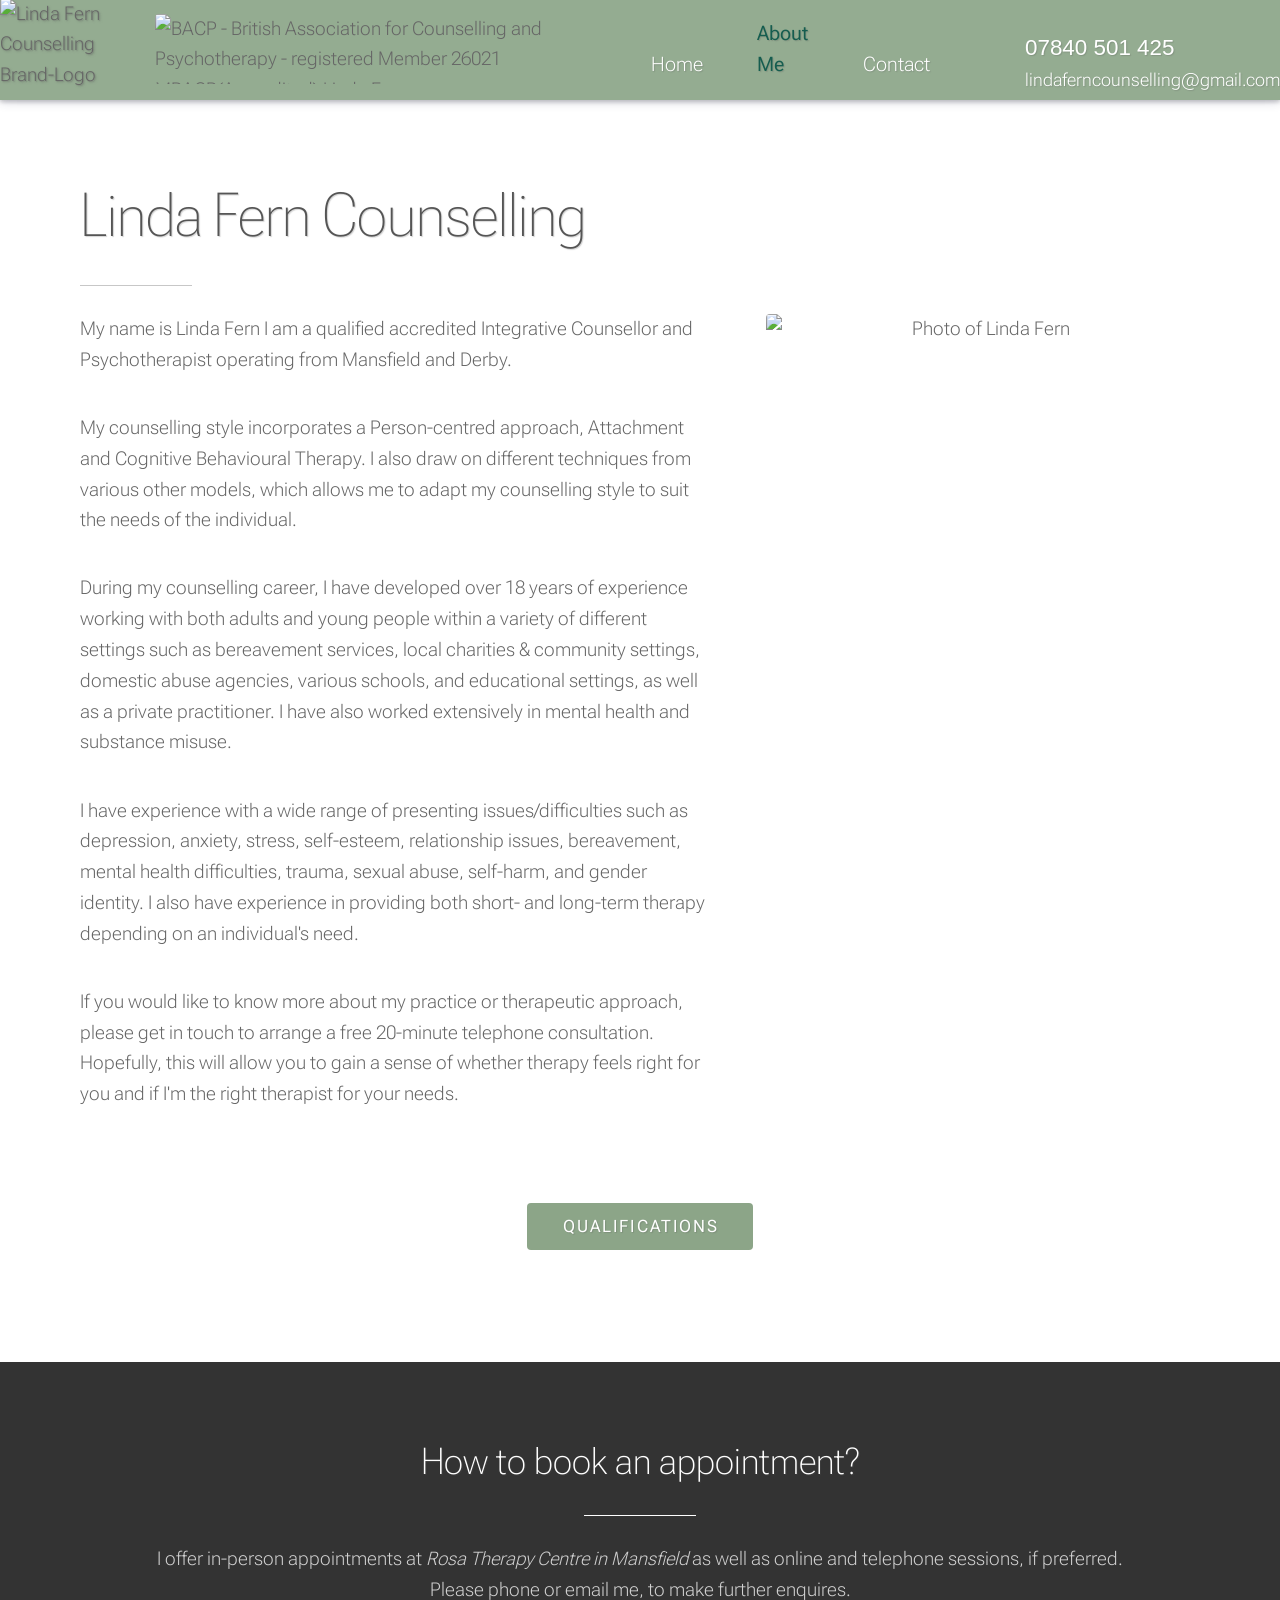
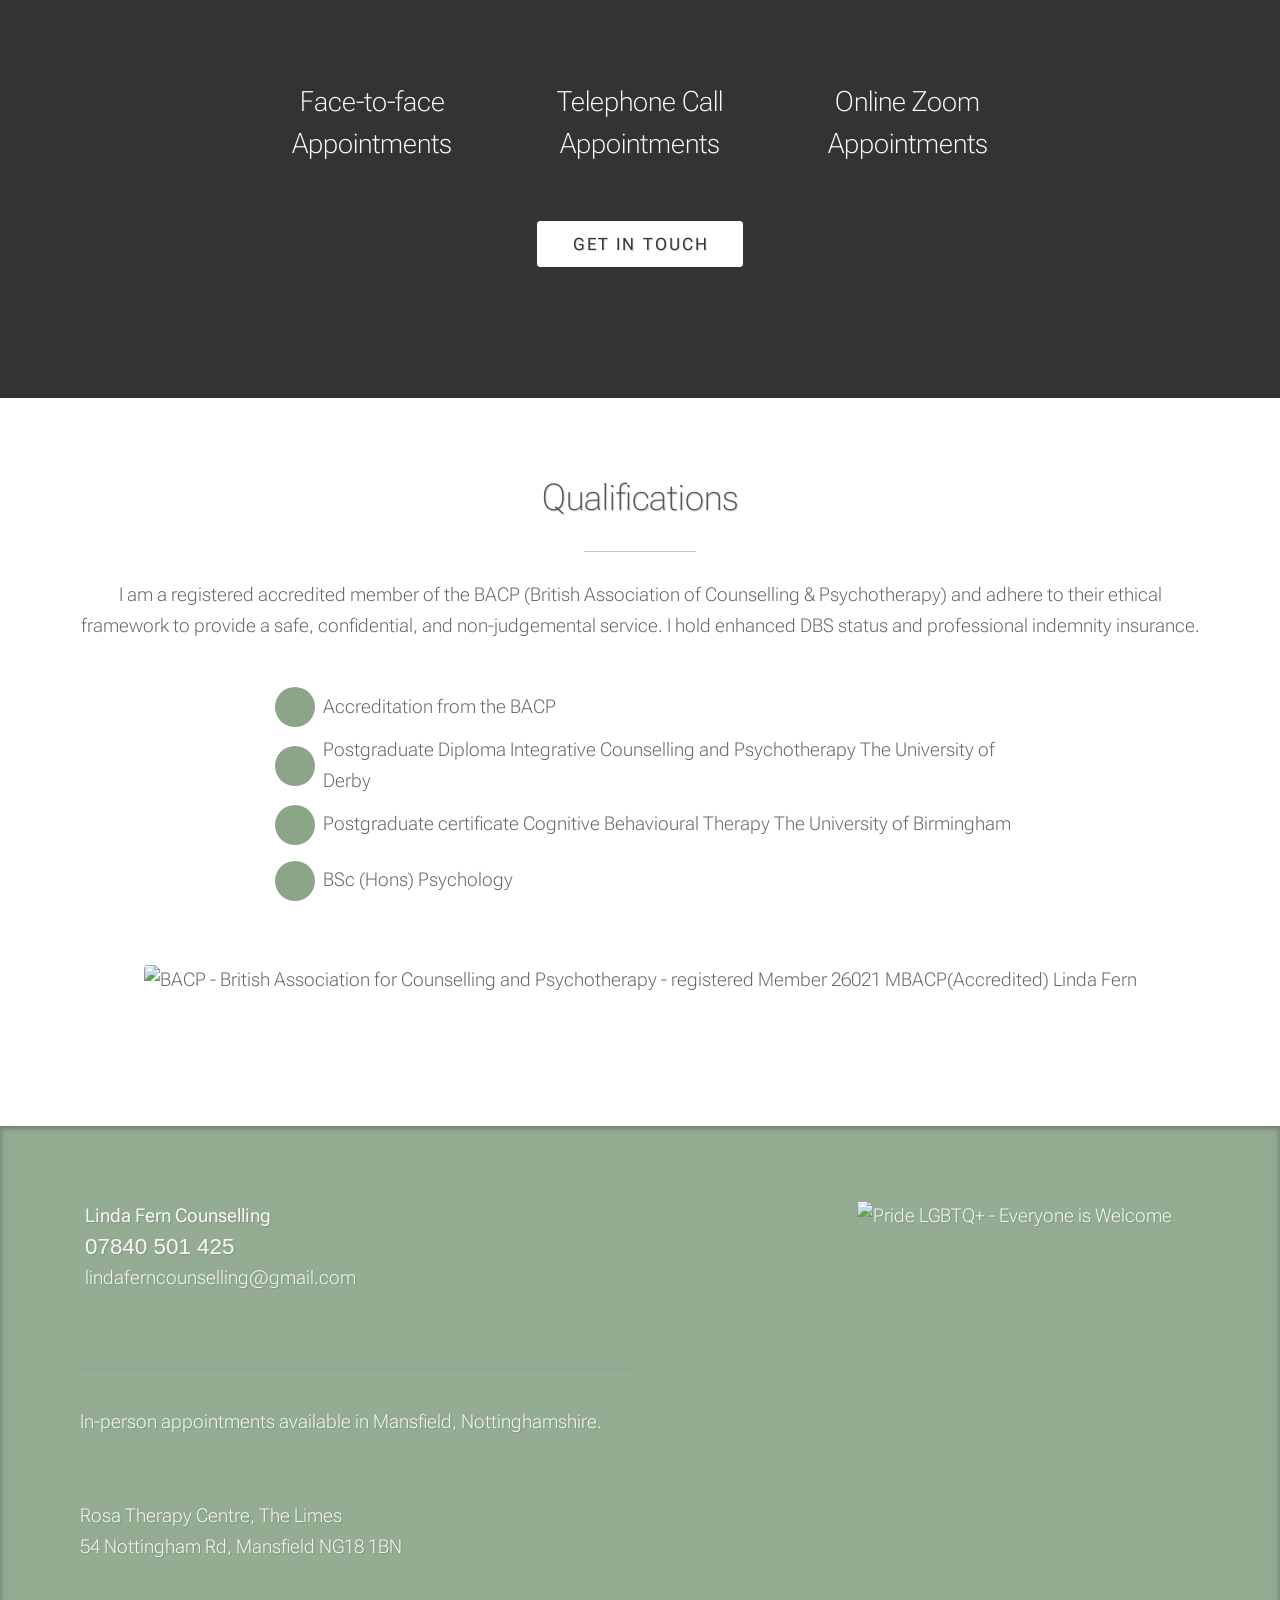
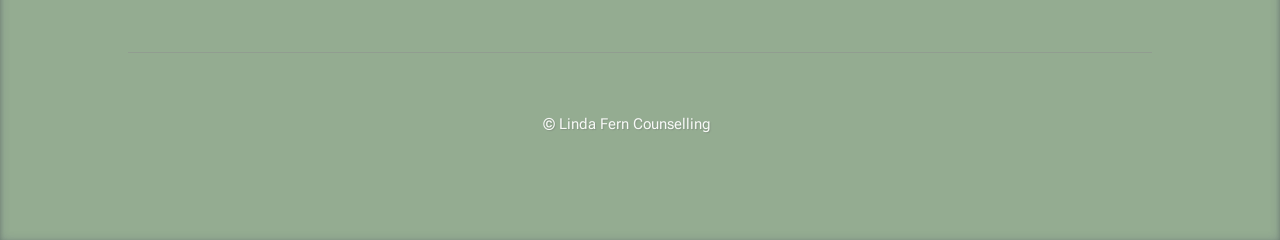
==== about.html @ 710e7414 "removed derby address, changed lotus name" ====
<!DOCTYPE HTML>

<html lang="en-GB">
	<head>
		<title>About Linda Fern | Accredited Counsellor Offering Tailored Therapy in Mansfield & Derby</title>
		<meta name="description" content="Free 20-minute telephone consultation. Face-to-face, Telephone & Online Counselling. Qualified Counsellor in Mansfield, Nottingham & Derby.">
		<link rel="icon" href="images/lf-favicon.png" type="image/x-icon">
		<meta charset="utf-8" />
		<meta name="viewport" content="width=device-width, initial-scale=1, maximum-scale=5"/>
		<link rel="image_src" href="images/lf-nav-logo-color.png">
		<link rel="stylesheet" href="assets/css/main.css" />
		<noscript><link rel="stylesheet" href="assets/css/noscript.css" /></noscript>
		<script type="application/ld+json">
			{
			  "@context": "http://schema.org",
			  "@type": "Person",
			  "name": "Linda Fern",
			  "jobTitle": "Accredited Integrative Counsellor and Psychotherapist",
			  "url": "https://lindaferncounselling.co.uk/",
			  "description": "Linda Fern is an accredited Integrative Counsellor and Psychotherapist with over 18 years of experience. Specialising in Person-centred, Attachment, and Cognitive Behavioural Therapy.",
			  "image": "https://lindaferncounselling.co.uk/images/headshot.jpg",
			  "address": [
				{
				  "@type": "PostalAddress",
				  "streetAddress": "Rosa Therapy Centre, The Limes 54 Nottingham Rd",
				  "addressLocality": "Mansfield",
				  "addressRegion": "Nottinghamshire",
				  "postalCode": "NG18 1BN"
				},
			  ],
			  "contactPoint": {
				"@type": "ContactPoint",
				"telephone": "+44 7840 501425",
				"email": "lindaferncounselling@gmail.com",
				"contactType": "Professional"
			  }
			}
			</script>
	</head>
	<body class="is-preload">

		<!-- Nav -->
			<section class="nav">
				<nav id="navbar" class="wrapper">
					<div class="wrapper">
						<a href="index.html"><img class="image nav-logo" src="images/lf-nav-logo.png" height="100" alt="Linda Fern Counselling Brand-Logo"></a>
						<div class="logo-special wrapper">
							<img class="image bacp-logo" src="images/bacp-logo-s.png" height="70" alt="BACP - British Association for Counselling and Psychotherapy - registered Member 26021 MBACP(Accredited) Linda Fern">						
						</div>							
					</div>				
					<div class="wrapper">
						<ul id="nav">
							<li><a class="underline" href="index.html">Home</a></li>
							<li><a class="underline selected" href="about.html">About Me</a></li>
							<li><a class="underline" href="contact.html">Contact</a></li>
							<li class="wrapper nest">
								<a href="tel:07840501425" class="nr"><span class="fa-solid fa-phone"></span>07840 501 425</a>
								<a href="mailto:lindaferncounselling@gmail.com"><span class="fa-solid fa-envelope"></span>lindaferncounselling@gmail.com</a>															
							</li>							
						</ul>
					</div>	
					<div class="menu" id="menu">
						<span></span>
						<span></span>
						<span></span>
					</div>					
				</nav>
			</section>
		
		<!-- Four -->

			<section id="four" class="main style1">				
				<div class="container">
					<header class="major">
						<h1>Linda Fern Counselling</h1>												
					</header>	
					<div class="row gtr-150">						
						<div class="col-7 col-12-medium">
							<p>My name is Linda Fern I am a qualified accredited Integrative Counsellor and Psychotherapist operating from Mansfield and Derby. </p>
							<p>My counselling style incorporates a Person-centred approach, Attachment and Cognitive Behavioural Therapy. I also draw on different techniques from various other models, which allows me to adapt my counselling style to suit the needs of the individual.</p>							
							<p>During my counselling career, I have developed over 18 years of experience working with both adults and young people within a variety of different settings such as bereavement services, local charities & community settings, domestic abuse agencies, various schools, and educational settings, as well as a private practitioner.  I have also worked extensively in mental health and substance misuse.</p>
							<p>I have experience with a wide range of presenting issues/difficulties such as depression, anxiety, stress, self-esteem, relationship issues, bereavement, mental health difficulties, trauma, sexual abuse, self-harm, and gender identity. I also have experience in providing both short- and long-term therapy depending on an individual's need. </p>
							<p>If you would like to know more about my practice or therapeutic approach, please get in touch to arrange a free 20-minute telephone consultation. Hopefully, this will allow you to gain a sense of whether therapy feels right for you and if I'm the right therapist for your needs.</p></p>
						</div>
						<div class="head-container col-5 col-12-medium">
							<span class="image fit"><img src="images/headshot.jpg" alt="Photo of Linda Fern" /></span>						
						</div>						
					</div>									
				</div>
				<ul class="actions special">
					<li><a href="#six" class="button wide primary scrolly">Qualifications</a></li>
				</ul>	
			</section>


			<!-- Five -->

			<section id="five" class="main style2 special">
				<div class="container">
					<header class="major">
						<h2>How to book an appointment?</h2>
					</header>
					<p>I offer in-person appointments at <em>Rosa Therapy Centre in Mansfield</em> as well as online and telephone sessions, if preferred. <br> Please phone or email me, to make further enquires.</p>
					<div class="container medium">								
						<div class="row gtr-150">
							<div class="col-4 col-12-medium sub-container">
								<span class="icon solid style3 major fa-user-group"></span>						
								<h3>Face-to-face <br>Appointments</h3>											
							</div>
							<div class="col-4 col-12-medium sub-container">
								<span class="icon solid style3 major fa-mobile-screen"></span>
								<h3>Telephone Call <br>Appointments</h3>													
							</div>
							<div class="col-4 col-12-medium sub-container">
								<span class="icon solid style3 major fa-video"></span>
								<h3>Online Zoom <br>Appointments</h3>												
							</div>
						</div>
					</div>	
					<ul class="actions special">
						<li><a href="contact.html" class="button wide primary">Get in Touch</a></li>
					</ul>
				</div>	
			</section>
			

			<!-- Six -->

			<section id="six" class="main style1 special six">
				<div class="container">
					<header class="major">
						<h2>Qualifications</h2>
					</header>
					<p>I am a registered accredited member of the BACP (British Association of Counselling & Psychotherapy) and adhere to their ethical framework to provide a safe, confidential, and non-judgemental service. I hold enhanced DBS status and professional indemnity insurance.</p>
					<div class="container medium">
						<div class="icon-container">								
							<div class="icon-box">
									<span class="icon solid style1 fa-solid fa-bookmark"></span>
							</div>
							<span>Accreditation from the BACP</span>
						</div>
						<div class="icon-container">								
							<div class="icon-box">
									<span class="icon solid style1 fa-solid fa-bookmark"></span>
							</div>
							<span>Postgraduate Diploma Integrative Counselling and Psychotherapy The University of Derby</span>
						</div>
						<div class="icon-container">								
							<div class="icon-box">
									<span class="icon solid style1 fa-solid fa-bookmark"></span>
							</div>
							<span>Postgraduate certificate Cognitive Behavioural Therapy The University of Birmingham</span>
						</div>
						<div class="icon-container">								
							<div class="icon-box">
									<span class="icon solid style1 fa-solid fa-bookmark"></span>
							</div>
							<span>BSc (Hons) Psychology</span>
						</div>
					</div>
					<span class="image fit"><img class="logo-special bacp-logo" src="images/bacp-logo-m.jpg" alt="BACP - British Association for Counselling and Psychotherapy - registered Member 26021 MBACP(Accredited) Linda Fern"></span>
				</div>
			</section>

			

		<!-- Footer -->
		<section id="footer">				
			<div class="container">			
				<div class="col-6 col-12-medium">
					<address class="wrapper nest">
						<ul>
							<li>
								<a><span class="fa-solid fa-user"></span><span class="author">Linda Fern Counselling</span></a>
							</li>
							<li>
								<a href="tel:07840501425"><span class="fa-solid fa-phone"></span><span class="nr">07840 501 425</span></a>
							</li>
							<li>
								<a href="mailto:lindaferncounselling@gmail.com"><span class="fa-solid fa-envelope"></span>lindaferncounselling@gmail.com</a>
							</li>
						</ul>				
						
						
						<hr>
						<p>In-person appointments available in Mansfield, Nottinghamshire.</p>
						<div class="wrapper">
							<ul class="wrapper">
								<li class="location">
									<a href="contact.html#eight">
										<span class="fa-solid fa-location-dot"></span>
										<br>
										<span>Rosa Therapy Centre, The Limes <br> 54 Nottingham Rd, Mansfield NG18 1BN</span>
									</a>
								</li>
							</ul>
						</div>		
					</address>
				</div>											
				<div class="col-6 col-12-medium">
					<span class="image"><img class="logo-special" src="images/lgbtq.png" height="180" alt="Pride LGBTQ+ - Everyone is Welcome"></span>
				</div>
			</div>			
			<hr>
			<div class="copyright">
				<p class="author">&copy; <span id="copyrightYear"></span> Linda Fern Counselling</p>
			</div>	
		</section>

		<!-- Scripts -->
			<script src="assets/js/jquery.min.js"></script>
			<script src="assets/js/jquery.scrolly.min.js"></script>
			<script src="assets/js/browser.min.js"></script>
			<script src="assets/js/breakpoints.min.js"></script>
			<script src="assets/js/util.js"></script>
			<script src="assets/js/main.js"></script>

	</body>
</html>

<!-- Web Developer Triss Marsh (https://github.com/distriss) -->

<!--
	Background Image Unsplash.com
	@jamesashwood James Ashwood  
-->
---- assets/css/main.css ----
/* Web Developer Triss Marsh (https://github.com/distriss) */

/* Background Image Unsplash.com
	@jamesashwood James Ashwood 
*/


@import url("all.css");
@import url("https://fonts.googleapis.com/css?family=Source+Sans+Pro:300,300italic,400,400italic");
@import url('https://fonts.googleapis.com/css2?family=Fanwood+Text&family=Jomhuria&display=swap');
@import url('https://fonts.googleapis.com/css2?family=Roboto+Flex:opsz,wght@8..144,200;8..144,300;8..144,400;8..144,600;8..144,700;8..144,900&display=swap');


html, body, div, span, button, applet, object,
iframe, h1, h2, h3, h4, h5, h6, p, blockquote,
pre, a, abbr, acronym, address, big, cite,
code, del, dfn, em, img, ins, kbd, q, s, samp,
small, strike, strong, sub, sup, tt, var, b,
u, i, center, dl, dt, dd, ol, ul, li, fieldset,
form, label, legend, table, caption, tbody,
tfoot, thead, tr, th, td, article, aside,
canvas, details, embed, figure, figcaption,
footer, header, hgroup, menu, nav, output, ruby,
section, summary, time, mark, audio, video {
	margin: 0;
	padding: 0;
	border: 0;
	font-size: 100%;	
	font: inherit;
	vertical-align: baseline;}

article, aside, details, figcaption, figure,
footer, header, hgroup, menu, nav, section {
	display: block;}

body {
	line-height: 1;
}

ol, ul {
	list-style: none;
}

a {
	text-shadow: 1px 1px 1px rgba(90, 90, 90, 0.267);
}

blockquote, q {
	quotes: none;
}

	blockquote:before, blockquote:after, q:before, q:after {
		content: '';
		content: none;
	}

table {
	border-collapse: collapse;
	border-spacing: 0;
}

body {
	-webkit-text-size-adjust: none;
}

mark {
	background-color: transparent;
	color: inherit;
}

input::-moz-focus-inner {
	border: 0;
	padding: 0;
}

input, select, textarea {
	-moz-appearance: none;
	-webkit-appearance: none;
	-ms-appearance: none;
	appearance: none;
}

.wrapper {
	display: -webkit-box;
	display: -webkit-flex;
	display: -ms-flexbox;
	display: flex;
  }

/* Basic */

	html {
		box-sizing: border-box;		
	}

	*, *:before, *:after {
		box-sizing: inherit;
	}

	*:focus {
		-webkit-tap-highlight-color: transparent;
	}

	body {
		background: #fff;
	}

		body.is-preload *, body.is-preload *:before, body.is-preload *:after {
			-moz-animation: none !important;
			-webkit-animation: none !important;
			-ms-animation: none !important;
			animation: none !important;
			-moz-transition: none !important;
			-webkit-transition: none !important;
			-ms-transition: none !important;
			transition: none !important;
		}

	body, input, select, textarea {
		color: #666;
		font-family: 'Roboto Flex', "Source Sans Pro", Helvetica, sans-serif;
		font-size: 16pt;
		font-weight: 200;
		line-height: 1.65em;
	}

	a {
		-moz-transition: color 0.1s ease-in-out, border-color 0.1s ease-in-out;
		-webkit-transition: color 0.1s ease-in-out, border-color 0.1s ease-in-out;
		-ms-transition: color 0.1s ease-in-out, border-color 0.1s ease-in-out;
		transition: color 0.1s ease-in-out, border-color 0.1s ease-in-out;
		color: inherit;
		text-decoration: none;
	}

		a:hover {
			border-bottom-color: transparent !important;
			color: #115c4d; 
			transition: color 0.1s linear;
		}


	strong, b {
		color: #555;
		font-weight: 400;
	}

	em, i {
		font-style: italic;
	}

	p {
		margin: 0 0 2em 0;
	}

	h1, h2, h3, h4, h5, h6 {
		color: #555;
		text-shadow: 1px 1px 1px rgba(90, 90, 90, 0.267);
		line-height: 1em;
		margin: 0;
	}

		h1 a, h2 a, h3 a, h4 a, h5 a, h6 a {
			color: inherit;
			text-decoration: none;
		}

	h1 {
		font-size: 3.25em;
		line-height: 1.35em;
	}

	h2 {
		font-size: 2em;
		line-height: 1.35em;
	}

	h3 {
		font-size: 1.5em;
		line-height: 1.5em;
	}

	h4 {
		font-size: 1.25em;
		line-height: 1.5em;
	}

	h5 {
		font-size: 0.9em;
		line-height: 1.5em;
	}

	h6 {
		font-size: 0.7em;
		line-height: 1.5em;
	}



	sub {
		font-size: 0.8em;
		position: relative;
		top: 0.5em;
	}

	sup {
		font-size: 0.8em;
		position: relative;
		top: -0.5em;
	}

	hr {
		border: 0;
		border-bottom: solid 1px rgba(144, 144, 144, 0.5);
		margin: 2em 0;
	}

		hr.major {
			margin: 3em 0;
		}

	

	blockquote {
		border-left: solid 4px rgba(144, 144, 144, 0.5);
		font-style: italic;
		margin: 0 0 2em 0;
		padding: 0.5em 0 0.5em 2em;
	}

	code {
		background: rgba(144, 144, 144, 0.075);
		border-radius: 4px;
		border: solid 1px rgba(144, 144, 144, 0.5);
		font-family: "Courier New", monospace;
		font-size: 0.9em;
		margin: 0 0.25em;
		padding: 0.25em 0.65em;
	}




	pre {
		-webkit-overflow-scrolling: touch;
		font-family: "Courier New", monospace;
		font-size: 0.9em;
		margin: 0 0 2em 0;
	}

		pre code {
			display: block;
			line-height: 1.75em;
			padding: 1em 1.5em;
			overflow-x: auto;
		}

	.align-left {
		text-align: left;
	}

	.align-center {
		text-align: center;
	}

	.align-right {
		text-align: right;
	}

/* Container */

	.container {
		margin: 0 auto;
		max-width: calc(100% - 4em);
		width: 60em;
		margin-bottom: 3em;
	}

		.container.xsmall {
			width: 15em;
		}

		.container.small {
			width: 30em;
		}

		.container.medium {
			width: 40em;
		}

		.container.large {
			width: 75em;
		}

		.container.xlarge {
			width: 90em;
		}

		.container.max {
			width: 100%;
		}

		@media screen and (max-width: 980px) {

			.container {
				max-width: 100% !important;
				width: 100% !important;
			}

			.head-container {
				order: 1;
				max-width: 80%;
			}

			.sub-container {
				padding-bottom: 3em !important;
			}


		}

		@media screen and (max-width: 480px) {

			.container {
				max-width: calc(100% - 3em);
			}

		}

	



/* Nav */

#nav {
	margin: 0;	
}

section.nav {			/* nav section nav height original 100px*/
	height: 50px;
} 

nav .selected {
	color: #155d4f;
	font-weight: bolder;
}

nav {
	z-index: 1200;
	display: -moz-flex;
	display: -webkit-flex;
	display: -ms-flex;
	display: flex;
	-moz-align-items: center;
	-webkit-align-items: center;
	-ms-align-items: center;
	align-items: center;
	-moz-justify-content: space-evenly;
	-webkit-justify-content: space-evenly;
	-ms-justify-content: space-evenly;
	justify-content: space-evenly;
	position: fixed;
	top: 0;
	width: 100%;
	height: 100px; /* nav height */
	background: #94ac91;
	border-bottom: 3px solid #94ac91;
	transition: top 0.3s;
	box-shadow: rgba(50, 50, 93, 0.253) 0px 1px 10px, 
				rgba(0, 0, 0, 0.185) 0px 2px 4px;


}

nav div {
	display: -moz-flex;
	display: -webkit-flex;
	display: -ms-flex;
	display: flex;
	-moz-align-items: center;
	-webkit-align-items: center;
	-ms-align-items: center;
	align-items: center;
}

nav ul {
	--padding: 20px;
	--font-size: 20px;

	list-style: none;
	display: -moz-flex;
	display: -webkit-flex;
	display: -ms-flex;
	display: flex;
	-moz-align-items: flex-end;
	-webkit-align-items: flex-end;
	-ms-align-items: flex-end;
	align-items: flex-end;
	-moz-justify-content: center;
	-webkit-justify-content: center;
	-ms-justify-content: center;
	justify-content: center;
	font-size: var(--font-size);
	overflow-y: hidden;	
  
}


nav ul li {
	padding: 1rem 1.7rem;		
}

.nest {
	list-style: none;
}

nav ul li.nest {
	display: -moz-flex;
	display: -webkit-flex;
	display: -ms-flex;
	display: flex;
	margin-left: 3.5em;
	flex-direction: column;
	-moz-align-items: flex-start;
	-webkit-align-items: flex-start;
	-ms-align-items: flex-start;
	align-items: flex-start;
	-moz-justify-content: center;
	-webkit-justify-content: center;
	-ms-justify-content: center;
	justify-content: center;
	font-size: 0.9em;
	text-transform: lowercase;
	padding: 0;
	
}

nav ul li.nest a {
	display: block;
	text-transform: lowercase;
}

.nest span {
	padding-right: 5px;
}

nav ul li a {
	color: #ffffff;
	text-shadow: 1px 1px 1px rgba(90, 90, 90, 0.267);
	text-decoration: none;
	display: -moz-flex;
	display: -webkit-flex;
	display: -ms-flex;
	display: flex;
	flex-direction: row;
	-moz-justify-content: center;
	-webkit-justify-content: center;
	-ms-justify-content: center;
	justify-content: center;
	-moz-align-items: center;
	-webkit-align-items: center;
	-ms-align-items: center;
	align-items: center;
	 
}

@media only screen and (min-width: 1211px) {

	nav a.underline::before {
		content: '';
	  	position: absolute;
	  	width: 100%;
	  	height: 3px; 
	  	border-radius: 4px;
	  	background-color: #ffffff;
	  	bottom: 0;
	  	left: 0;
	}

	a.underline {
		position: relative;
	  }
	  a.underline::before {
		transform-origin: top;
		-webkit-transform: scaleY(0);
		-moz-transform: scaleY(0);
		-ms-transform: scaleY(0);
		transform: scaleY(0);
		transition: transform .2s ease-in-out;
	  }
	  a.underline:hover::before {
		transform-origin: bottom;
		-webkit-transform: scaleY(1);
		-moz-transform: scaleY(1);
		-ms-transform: scaleY(1);
		transform: scaleY(1);
	  }


}


	 
	nav .menu { /*hamburger box */
		width: 32px;
		height: 24px;
		cursor: pointer;
		display: none;
		-moz-align-items: center;
		-webkit-align-items: center;
		-ms-align-items: center;
		align-items: center;
		flex-direction: column;
		-moz-justify-content: space-between;
		-webkit-justify-content: space-between;
		-ms-justify-content: space-between;
		justify-content: space-between;
		position: relative;
		margin: 20px;
	  }
	  
	  nav .menu span {
		width: 100%;
		height: 4px;
		border-radius: 99px;
		background: #ffffff;	 /* hamburber bars */
		transition: 0.3s ease;
		transform-origin: left;
	  }

	

	  nav .menu.active span {
		background: #ffffff;
		
	  }
	  
	  nav .menu.active span:nth-child(1) {
		-webkit-transform: rotate(40deg);
		-moz-transform: rotate(40deg);
		-ms-transform: rotate(40deg);
		transform: rotate(40deg);
	  }
	  
	  nav .menu span:nth-child(3) {
		transform-origin: left;
	  }
	  
	  nav .menu.active span:nth-child(3) {
		-webkit-transform: rotate(-40deg);
		-moz-transform: rotate(-40deg);
		-ms-transform: rotate(-40deg);
		transform: rotate(-40deg);
	  }
	  
	  nav .menu.active span:nth-child(2) {
		-webkit-transform: scale(0);
		-moz-transform: scale(0);
		-ms-transform: scale(0);
		transform: scale(0);
	  }
	  
	  .logo-special {
		margin-inline: 1.5em;		
	  }

	  #six .logo-special {
		box-shadow: none;
	  }
	  
	  
	  .nr {
		font-family:'Segoe UI', Tahoma, Geneva, Verdana, sans-serif;
		font-weight: 400;
		font-size: 1.4rem;
	  }

	  .nr span {
		font-size: 18px;
		margin-bottom: 10px;
	  }

	

   	@media only screen and (max-width: 1210px) {


	.active li a {
		color: #155d4f;
		
	  }

	.active li.nest a {
		text-transform: lowercase;
	}


	nav .menu {
		display: -moz-flex;
		display: -webkit-flex;
		display: -ms-flex;
		display: flex;
	  }
	

	  /* mobile nav */

	  nav ul { 
		--height: 0px;
	
		flex-direction: column;
		background: #ffffff;		
		position: absolute;
		width: 100%;
		left: 0;
		top: 100px; /* nav height open */
		height: var(--height);
		transition: 400ms cubic-bezier(.68,-0.55,.27,1.55); 
	  }
	  
	  nav ul.active {
		--height: calc(
		  (((var(--padding) * 2) + (var(--font-size) * 1.5))) * var(--childrenNumber)
		);
		/*   (Block Level Padding + The Font Size) * The Number of Children   */
		border-bottom: 4px solid #94ac91;
		box-shadow: rgb(50 50 93 / 25%) 0px 6px 12px -2px, 
					rgb(0 0 0 / 30%) 0px 3px 7px -3px;
		transition: 600ms ease;
	  }
	
	  nav ul li {
		width: 100%;
		text-align: center;		
	  }

	  nav ul li a {
		width: 100%;
		text-transform: capitalize;
		
	  }

	  .nr span {
		margin-bottom: 15px;
	  }

   }


   @media only screen and (max-width: 736px) {

		.logo-special {
			display: none;
		}

   }

/* Section Specific Styles */

#two strong {
	font-weight: 600;
}

#two h3 {
	font-weight: 300;
}

#four, #seven, #ten {
	margin-top: 50px;
}

@media screen and (min-width: 980px) {

	#one p {
		margin-inline: 125px;
	}

}


/* Row */

	.row {
		display: -moz-flex;
		display: -webkit-flex;
		display: -ms-flex;
		display: flex;
		flex-wrap: wrap;
		box-sizing: border-box;
		-moz-align-items: stretch;
		-webkit-align-items: stretch;
		-ms-align-items: stretch;
		align-items: stretch;
	}

		.row > * {
			box-sizing: border-box;
		}

		.row.gtr-uniform > * > :last-child {
			margin-bottom: 0;
		}

		.row.aln-left {
			-moz-justify-content: flex-start;
			-webkit-justify-content: flex-start;
			-ms-justify-content: flex-start;
			justify-content: flex-start;
		}

		.row.aln-center {
			-moz-justify-content: center;
			-webkit-justify-content: center;
			-ms-justify-content: center;
			justify-content: center;
		}

		.row.aln-right {
			-moz-justify-content: flex-end;
			-webkit-justify-content: flex-end;
			-ms-justify-content: flex-end;
			justify-content: flex-end;
		}

		.row.aln-top {
			-moz-align-items: flex-start;
			-webkit-align-items: flex-start;
			-ms-align-items: flex-start;
			align-items: flex-start;
		}

		.row.aln-middle {
			-moz-align-items: center;
			-webkit-align-items: center;
			-ms-align-items: center;
			align-items: center;
		}

		.row.aln-bottom {
			-moz-align-items: flex-end;
			-webkit-align-items: flex-end;
			-ms-align-items: flex-end;
			align-items: flex-end;
		}

		.row > .imp {
			order: -1;
		}

		.row > .col-1 {
			width: 8.33333%;
		}

		.row > .off-1 {
			margin-left: 8.33333%;
		}

		.row > .col-2 {
			width: 16.66667%;
		}

		.row > .off-2 {
			margin-left: 16.66667%;
		}

		.row > .col-3 {
			width: 25%;
		}

		.row > .off-3 {
			margin-left: 25%;
		}

		.row > .col-4 {
			width: 33.33333%;
		}

		.row > .off-4 {
			margin-left: 33.33333%;
		}

		.row > .col-5 {
			width: 41.66667%;
		}

		.row > .off-5 {
			margin-left: 41.66667%;
		}

		.row > .col-6 {
			width: 50%;
		}

		.row > .off-6 {
			margin-left: 50%;
		}

		.row > .col-7 {
			width: 58.33333%;
		}

		.row > .off-7 {
			margin-left: 58.33333%;
		}

		.row > .col-8 {
			width: 66.66667%;
		}

		.row > .off-8 {
			margin-left: 66.66667%;
		}

		.row > .col-9 {
			width: 75%;
		}

		.row > .off-9 {
			margin-left: 75%;
		}

		.row > .col-10 {
			width: 83.33333%;
		}

		.row > .off-10 {
			margin-left: 83.33333%;
		}

		.row > .col-11 {
			width: 91.66667%;
		}

		.row > .off-11 {
			margin-left: 91.66667%;
		}

		.row > .col-12 {
			width: 100%;
		}

		.row > .off-12 {
			margin-left: 100%;
		}

		.row.gtr-0 {
			margin-top: 0;
			margin-left: 0em;
		}

			.row.gtr-0 > * {
				padding: 0 0 0 0em;
			}

			.row.gtr-0.gtr-uniform {
				margin-top: 0em;
			}

				.row.gtr-0.gtr-uniform > * {
					padding-top: 0em;
				}

		.row.gtr-25 {
			margin-top: 0;
			margin-left: -0.5em;
		}

			.row.gtr-25 > * {
				padding: 0 0 0 0.5em;
			}

			.row.gtr-25.gtr-uniform {
				margin-top: -0.5em;
			}

				.row.gtr-25.gtr-uniform > * {
					padding-top: 0.5em;
				}

		.row.gtr-50 {
			margin-top: 0;
			margin-left: -1em;
		}

			.row.gtr-50 > * {
				padding: 0 0 0 1em;
			}

			.row.gtr-50.gtr-uniform {
				margin-top: -1em;
			}

				.row.gtr-50.gtr-uniform > * {
					padding-top: 1em;
				}

		.row {
			margin-top: 0;
			margin-left: -2em;
		}

			.row > * {
				padding: 0 0 0 2em;
			}

			.row.gtr-uniform {
				margin-top: -2em;
			}

				.row.gtr-uniform > * {
					padding-top: 2em;
				}

		.row.gtr-150 {
			margin-top: 0;
			margin-left: -3em;
		}

			.row.gtr-150 > * {
				padding: 0 0 0 3em;
			}

			.row.gtr-150.gtr-uniform {
				margin-top: -3em;
			}

				.row.gtr-150.gtr-uniform > * {
					padding-top: 3em;
				}

		.row.gtr-200 {
			margin-top: 0;
			margin-left: -4em;
		}

			.row.gtr-200 > * {
				padding: 0 0 0 4em;
			}

			.row.gtr-200.gtr-uniform {
				margin-top: -4em;
			}

				.row.gtr-200.gtr-uniform > * {
					padding-top: 4em;
				}

		@media screen and (max-width: 1680px) {

			.row {
				display: -moz-flex;
				display: -webkit-flex;
				display: -ms-flex;
				display: flex;
				flex-wrap: wrap;
				box-sizing: border-box;
				-moz-align-items: stretch;
				-webkit-align-items: stretch;
				-ms-align-items: stretch;
				align-items: stretch;
			}

				.row > * {
					box-sizing: border-box;
				}

				.row.gtr-uniform > * > :last-child {
					margin-bottom: 0;
				}

				.row.aln-left {
					-moz-justify-content: flex-start;
					-webkit-justify-content: flex-start;
					-ms-justify-content: flex-start;
					justify-content: flex-start;
				}

				.row.aln-center {
					-moz-justify-content: center;
					-webkit-justify-content: center;
					-ms-justify-content: center;
					justify-content: center;
				}

				.row.aln-right {
					-moz-justify-content: flex-end;
					-webkit-justify-content: flex-end;
					-ms-justify-content: flex-end;
					justify-content: flex-end;
				}

				.row.aln-top {
					-moz-align-items: flex-start;
					-webkit-align-items: flex-start;
					-ms-align-items: flex-start;
					align-items: flex-start;
				}

				.row.aln-middle {
					-moz-align-items: center;
					-webkit-align-items: center;
					-ms-align-items: center;
					align-items: center;
				}

				.row.aln-bottom {
					-moz-align-items: flex-end;
					-webkit-align-items: flex-end;
					-ms-align-items: flex-end;
					align-items: flex-end;
				}

				.row > .imp-xlarge {
					order: -1;
				}

				.row > .col-1-xlarge {
					width: 8.33333%;
				}

				.row > .off-1-xlarge {
					margin-left: 8.33333%;
				}

				.row > .col-2-xlarge {
					width: 16.66667%;
				}

				.row > .off-2-xlarge {
					margin-left: 16.66667%;
				}

				.row > .col-3-xlarge {
					width: 25%;
				}

				.row > .off-3-xlarge {
					margin-left: 25%;
				}

				.row > .col-4-xlarge {
					width: 33.33333%;
				}

				.row > .off-4-xlarge {
					margin-left: 33.33333%;
				}

				.row > .col-5-xlarge {
					width: 41.66667%;
				}

				.row > .off-5-xlarge {
					margin-left: 41.66667%;
				}

				.row > .col-6-xlarge {
					width: 50%;
				}

				.row > .off-6-xlarge {
					margin-left: 50%;
				}

				.row > .col-7-xlarge {
					width: 58.33333%;
				}

				.row > .off-7-xlarge {
					margin-left: 58.33333%;
				}

				.row > .col-8-xlarge {
					width: 66.66667%;
				}

				.row > .off-8-xlarge {
					margin-left: 66.66667%;
				}

				.row > .col-9-xlarge {
					width: 75%;
				}

				.row > .off-9-xlarge {
					margin-left: 75%;
				}

				.row > .col-10-xlarge {
					width: 83.33333%;
				}

				.row > .off-10-xlarge {
					margin-left: 83.33333%;
				}

				.row > .col-11-xlarge {
					width: 91.66667%;
				}

				.row > .off-11-xlarge {
					margin-left: 91.66667%;
				}

				.row > .col-12-xlarge {
					width: 100%;
				}

				.row > .off-12-xlarge {
					margin-left: 100%;
				}

				.row.gtr-0 {
					margin-top: 0;
					margin-left: 0em;
				}

					.row.gtr-0 > * {
						padding: 0 0 0 0em;
					}

					.row.gtr-0.gtr-uniform {
						margin-top: 0em;
					}

						.row.gtr-0.gtr-uniform > * {
							padding-top: 0em;
						}

				.row.gtr-25 {
					margin-top: 0;
					margin-left: -0.5em;
				}

					.row.gtr-25 > * {
						padding: 0 0 0 0.5em;
					}

					.row.gtr-25.gtr-uniform {
						margin-top: -0.5em;
					}

						.row.gtr-25.gtr-uniform > * {
							padding-top: 0.5em;
						}

				.row.gtr-50 {
					margin-top: 0;
					margin-left: -1em;
				}

					.row.gtr-50 > * {
						padding: 0 0 0 1em;
					}

					.row.gtr-50.gtr-uniform {
						margin-top: -1em;
					}

						.row.gtr-50.gtr-uniform > * {
							padding-top: 1em;
						}

				.row {
					margin-top: 0;
					margin-left: -2em;
				}

					.row > * {
						padding: 0 0 0 2em;
					}

					.row.gtr-uniform {
						margin-top: -2em;
					}

						.row.gtr-uniform > * {
							padding-top: 2em;
						}

				.row.gtr-150 {
					margin-top: 0;
					margin-left: -3em;
				}

					.row.gtr-150 > * {
						padding: 0 0 0 3em;
					}

					.row.gtr-150.gtr-uniform {
						margin-top: -3em;
					}

						.row.gtr-150.gtr-uniform > * {
							padding-top: 3em;
						}

				.row.gtr-200 {
					margin-top: 0;
					margin-left: -4em;
				}

					.row.gtr-200 > * {
						padding: 0 0 0 4em;
					}

					.row.gtr-200.gtr-uniform {
						margin-top: -4em;
					}

						.row.gtr-200.gtr-uniform > * {
							padding-top: 4em;
						}

		}

		@media screen and (max-width: 1140px) {

			.row {
				display: -moz-flex;
				display: -webkit-flex;
				display: -ms-flex;
				display: flex;
				flex-wrap: wrap;
				box-sizing: border-box;
				-moz-align-items: stretch;
				-webkit-align-items: stretch;
				-ms-align-items: stretch;
				align-items: stretch;
			}

				.row > * {
					box-sizing: border-box;
				}

				.row.gtr-uniform > * > :last-child {
					margin-bottom: 0;
				}

				.row.aln-left {
					-moz-justify-content: flex-start;
					-webkit-justify-content: flex-start;
					-ms-justify-content: flex-start;
					justify-content: flex-start;
				}

				.row.aln-center {
					-moz-justify-content: center;
					-webkit-justify-content: center;
					-ms-justify-content: center;
					justify-content: center;
				}

				.row.aln-right {	
					-moz-justify-content: flex-end;
					-webkit-justify-content: flex-end;
					-ms-justify-content: flex-end;
					justify-content: flex-end;
				}

				.row.aln-top {
					-moz-align-items: flex-start;
					-webkit-align-items: flex-start;
					-ms-align-items: flex-start;
					align-items: flex-start;
				}

				.row.aln-middle {
					-moz-align-items: center;
					-webkit-align-items: center;
					-ms-align-items: center;
					align-items: center;
				}

				.row.aln-bottom {
					-moz-align-items: flex-end;
					-webkit-align-items: flex-end;
					-ms-align-items: flex-end;
					align-items: flex-end;
				}

				.row > .imp-large {
					order: -1;
				}

				.row > .col-1-large {
					width: 8.33333%;
				}

				.row > .off-1-large {
					margin-left: 8.33333%;
				}

				.row > .col-2-large {
					width: 16.66667%;
				}

				.row > .off-2-large {
					margin-left: 16.66667%;
				}

				.row > .col-3-large {
					width: 25%;
				}

				.row > .off-3-large {
					margin-left: 25%;
				}

				.row > .col-4-large {
					width: 33.33333%;
				}

				.row > .off-4-large {
					margin-left: 33.33333%;
				}

				.row > .col-5-large {
					width: 41.66667%;
				}

				.row > .off-5-large {
					margin-left: 41.66667%;
				}

				.row > .col-6-large {
					width: 50%;
				}

				.row > .off-6-large {
					margin-left: 50%;
				}

				.row > .col-7-large {
					width: 58.33333%;
				}

				.row > .off-7-large {
					margin-left: 58.33333%;
				}

				.row > .col-8-large {
					width: 66.66667%;
				}

				.row > .off-8-large {
					margin-left: 66.66667%;
				}

				.row > .col-9-large {
					width: 75%;
				}

				.row > .off-9-large {
					margin-left: 75%;
				}

				.row > .col-10-large {
					width: 83.33333%;
				}

				.row > .off-10-large {
					margin-left: 83.33333%;
				}

				.row > .col-11-large {
					width: 91.66667%;
				}

				.row > .off-11-large {
					margin-left: 91.66667%;
				}

				.row > .col-12-large {
					width: 100%;
				}

				.row > .off-12-large {
					margin-left: 100%;
				}

				.row.gtr-0 {
					margin-top: 0;
					margin-left: 0em;
				}

					.row.gtr-0 > * {
						padding: 0 0 0 0em;
					}

					.row.gtr-0.gtr-uniform {
						margin-top: 0em;
					}

						.row.gtr-0.gtr-uniform > * {
							padding-top: 0em;
						}

				.row.gtr-25 {
					margin-top: 0;
					margin-left: -0.5em;
				}

					.row.gtr-25 > * {
						padding: 0 0 0 0.5em;
					}

					.row.gtr-25.gtr-uniform {
						margin-top: -0.5em;
					}

						.row.gtr-25.gtr-uniform > * {
							padding-top: 0.5em;
						}

				.row.gtr-50 {
					margin-top: 0;
					margin-left: -1em;
				}

					.row.gtr-50 > * {
						padding: 0 0 0 1em;
					}

					.row.gtr-50.gtr-uniform {
						margin-top: -1em;
					}

						.row.gtr-50.gtr-uniform > * {
							padding-top: 1em;
						}

				.row {
					margin-top: 0;
					margin-left: -2em;
				}

					.row > * {
						padding: 0 0 0 2em;
					}

					.row.gtr-uniform {
						margin-top: -2em;
					}

						.row.gtr-uniform > * {
							padding-top: 2em;
						}

				.row.gtr-150 {
					margin-top: 0;
					margin-left: -3em;
				}

					.row.gtr-150 > * {
						padding: 0 0 0 3em;
					}

					.row.gtr-150.gtr-uniform {
						margin-top: -3em;
					}

						.row.gtr-150.gtr-uniform > * {
							padding-top: 3em;
						}

				.row.gtr-200 {
					margin-top: 0;
					margin-left: -4em;
				}

					.row.gtr-200 > * {
						padding: 0 0 0 4em;
					}

					.row.gtr-200.gtr-uniform {
						margin-top: -4em;
					}

						.row.gtr-200.gtr-uniform > * {
							padding-top: 4em;
						}

		}

		@media screen and (max-width: 980px) {

			.row {
				display: -moz-flex;
				display: -webkit-flex;
				display: -ms-flex;
				display: flex;
				flex-wrap: wrap;
				box-sizing: border-box;
				-moz-align-items: stretch;
				-webkit-align-items: stretch;
				-ms-align-items: stretch;
				align-items: stretch;
			}

				.row > * {
					box-sizing: border-box;
				}

				.row.gtr-uniform > * > :last-child {
					margin-bottom: 0;
				}

				.row.aln-left {
					-moz-justify-content: flex-start;
					-webkit-justify-content: flex-start;
					-ms-justify-content: flex-start;
					justify-content: flex-start;
				}

				.row.aln-center {
					-moz-justify-content: center;
					-webkit-justify-content: center;
					-ms-justify-content: center;
					justify-content: center;
				}

				.row.aln-right {
					-moz-justify-content: flex-end;
					-webkit-justify-content: flex-end;
					-ms-justify-content: flex-end;
					justify-content: flex-end;
				}

				.row.aln-top {
					-moz-align-items: flex-start;
					-webkit-align-items: flex-start;
					-ms-align-items: flex-start;
					align-items: flex-start;
				}

				.row.aln-middle {
					-moz-align-items: center;
					-webkit-align-items: center;
					-ms-align-items: center;
					align-items: center;
				}

				.row.aln-bottom {
					-moz-align-items: flex-end;
					-webkit-align-items: flex-end;
					-ms-align-items: flex-end;
					align-items: flex-end;
				}

				.row > .imp-medium {
					order: -1;
				}

				.row > .col-1-medium {
					width: 8.33333%;
				}

				.row > .off-1-medium {
					margin-left: 8.33333%;
				}

				.row > .col-2-medium {
					width: 16.66667%;
				}

				.row > .off-2-medium {
					margin-left: 16.66667%;
				}

				.row > .col-3-medium {
					width: 25%;
				}

				.row > .off-3-medium {
					margin-left: 25%;
				}

				.row > .col-4-medium {
					width: 33.33333%;
				}

				.row > .off-4-medium {
					margin-left: 33.33333%;
				}

				.row > .col-5-medium {
					width: 41.66667%;
				}

				.row > .off-5-medium {
					margin-left: 41.66667%;
				}

				.row > .col-6-medium {
					width: 50%;
				}

				.row > .off-6-medium {
					margin-left: 50%;
				}

				.row > .col-7-medium {
					width: 58.33333%;
				}

				.row > .off-7-medium {
					margin-left: 58.33333%;
				}

				.row > .col-8-medium {
					width: 66.66667%;
				}

				.row > .off-8-medium {
					margin-left: 66.66667%;
				}

				.row > .col-9-medium {
					width: 75%;
				}

				.row > .off-9-medium {
					margin-left: 75%;
				}

				.row > .col-10-medium {
					width: 83.33333%;
				}

				.row > .off-10-medium {
					margin-left: 83.33333%;
				}

				.row > .col-11-medium {
					width: 91.66667%;
				}

				.row > .off-11-medium {
					margin-left: 91.66667%;
				}

				.row > .col-12-medium {
					width: 100%;
				}

				.row > .off-12-medium {
					margin-left: 100%;
				}

				.row.gtr-0 {
					margin-top: 0;
					margin-left: 0em;
				}

					.row.gtr-0 > * {
						padding: 0 0 0 0em;
					}

					.row.gtr-0.gtr-uniform {
						margin-top: 0em;
					}

						.row.gtr-0.gtr-uniform > * {
							padding-top: 0em;
						}

				.row.gtr-25 {
					margin-top: 0;
					margin-left: -0.5em;
				}

					.row.gtr-25 > * {
						padding: 0 0 0 0.5em;
					}

					.row.gtr-25.gtr-uniform {
						margin-top: -0.5em;
					}

						.row.gtr-25.gtr-uniform > * {
							padding-top: 0.5em;
						}

				.row.gtr-50 {
					margin-top: 0;
					margin-left: -1em;
				}

					.row.gtr-50 > * {
						padding: 0 0 0 1em;
					}

					.row.gtr-50.gtr-uniform {
						margin-top: -1em;
					}

						.row.gtr-50.gtr-uniform > * {
							padding-top: 1em;
						}

				.row {
					margin-top: 0;
					margin-left: -2em;
				}

					.row > * {
						padding: 0 0 0 2em;
					}

					.row.gtr-uniform {
						margin-top: -2em;
					}

						.row.gtr-uniform > * {
							padding-top: 2em;
						}

				.row.gtr-150 {
					margin-top: 0;
					margin-left: -3em;
				}

					.row.gtr-150 > * {
						padding: 0 0 0 3em;
					}

					.row.gtr-150.gtr-uniform {
						margin-top: -3em;
					}

						.row.gtr-150.gtr-uniform > * {
							padding-top: 3em;
						}

				.row.gtr-200 {
					margin-top: 0;
					margin-left: -4em;
				}

					.row.gtr-200 > * {
						padding: 0 0 0 4em;
					}

					.row.gtr-200.gtr-uniform {
						margin-top: -4em;
					}

						.row.gtr-200.gtr-uniform > * {
							padding-top: 4em;
						}

		}

		@media screen and (max-width: 736px) {

			.row {
				display: -moz-flex;
				display: -webkit-flex;
				display: -ms-flex;
				display: flex;
				flex-wrap: wrap;
				box-sizing: border-box;
				-moz-align-items: stretch;
				-webkit-align-items: stretch;
				-ms-align-items: stretch;
				align-items: stretch;
			}

				.row > * {
					box-sizing: border-box;
				}

				.row.gtr-uniform > * > :last-child {
					margin-bottom: 0;
				}

				.row.aln-left {
					-moz-justify-content: flex-start;
					-webkit-justify-content: flex-start;
					-ms-justify-content: flex-start;
					justify-content: flex-start;
				}

				.row.aln-center {
					-moz-justify-content: center;
					-webkit-justify-content: center;
					-ms-justify-content: center;
					justify-content: center;
				}

				.row.aln-right {
					-moz-justify-content: flex-end;
					-webkit-justify-content: flex-end;
					-ms-justify-content: flex-end;
					justify-content: flex-end;
				}

				.row.aln-top {
					-moz-align-items: flex-start;
					-webkit-align-items: flex-start;
					-ms-align-items: flex-start;
					align-items: flex-start;
				}

				.row.aln-middle {
					-moz-align-items: center;
					-webkit-align-items: center;
					-ms-align-items: center;
					align-items: center;
				}

				.row.aln-bottom {
					-moz-align-items: flex-end;
					-webkit-align-items: flex-end;
					-ms-align-items: flex-end;
					align-items: flex-end;
				}

				.row > .imp-small {
					order: -1;
				}

				.row > .col-1-small {
					width: 8.33333%;
				}

				.row > .off-1-small {
					margin-left: 8.33333%;
				}

				.row > .col-2-small {
					width: 16.66667%;
				}

				.row > .off-2-small {
					margin-left: 16.66667%;
				}

				.row > .col-3-small {
					width: 25%;
				}

				.row > .off-3-small {
					margin-left: 25%;
				}

				.row > .col-4-small {
					width: 33.33333%;
				}

				.row > .off-4-small {
					margin-left: 33.33333%;
				}

				.row > .col-5-small {
					width: 41.66667%;
				}

				.row > .off-5-small {
					margin-left: 41.66667%;
				}

				.row > .col-6-small {
					width: 50%;
				}

				.row > .off-6-small {
					margin-left: 50%;
				}

				.row > .col-7-small {
					width: 58.33333%;
				}

				.row > .off-7-small {
					margin-left: 58.33333%;
				}

				.row > .col-8-small {
					width: 66.66667%;
				}

				.row > .off-8-small {
					margin-left: 66.66667%;
				}

				.row > .col-9-small {
					width: 75%;
				}

				.row > .off-9-small {
					margin-left: 75%;
				}

				.row > .col-10-small {
					width: 83.33333%;
				}

				.row > .off-10-small {
					margin-left: 83.33333%;
				}

				.row > .col-11-small {
					width: 91.66667%;
				}

				.row > .off-11-small {
					margin-left: 91.66667%;
				}

				.row > .col-12-small {
					width: 100%;
				}

				.row > .off-12-small {
					margin-left: 100%;
				}

				.row.gtr-0 {
					margin-top: 0;
					margin-left: 0em;
				}

					.row.gtr-0 > * {
						padding: 0 0 0 0em;
					}

					.row.gtr-0.gtr-uniform {
						margin-top: 0em;
					}

						.row.gtr-0.gtr-uniform > * {
							padding-top: 0em;
						}

				.row.gtr-25 {
					margin-top: 0;
					margin-left: -0.5em;
				}

					.row.gtr-25 > * {
						padding: 0 0 0 0.5em;
					}

					.row.gtr-25.gtr-uniform {
						margin-top: -0.5em;
					}

						.row.gtr-25.gtr-uniform > * {
							padding-top: 0.5em;
						}

				.row.gtr-50 {
					margin-top: 0;
					margin-left: -1em;
				}

					.row.gtr-50 > * {
						padding: 0 0 0 1em;
					}

					.row.gtr-50.gtr-uniform {
						margin-top: -1em;
					}

						.row.gtr-50.gtr-uniform > * {
							padding-top: 1em;
						}

				.row {
					margin-top: 0;
					margin-left: -2em;
				}

					.row > * {
						padding: 0 0 0 2em;
					}

					.row.gtr-uniform {
						margin-top: -2em;
					}

						.row.gtr-uniform > * {
							padding-top: 2em;
						}

				.row.gtr-150 {
					margin-top: 0;
					margin-left: -3em;
				}

					.row.gtr-150 > * {
						padding: 0 0 0 3em;
					}

					.row.gtr-150.gtr-uniform {
						margin-top: -3em;
					}

						.row.gtr-150.gtr-uniform > * {
							padding-top: 3em;
						}

				.row.gtr-200 {
					margin-top: 0;
					margin-left: -4em;
				}

					.row.gtr-200 > * {
						padding: 0 0 0 4em;
					}

					.row.gtr-200.gtr-uniform {
						margin-top: -4em;
					}

						.row.gtr-200.gtr-uniform > * {
							padding-top: 4em;
						}

		}

		@media screen and (max-width: 480px) {

			.row {
				display: -moz-flex;
				display: -webkit-flex;
				display: -ms-flex;
				display: flex;
				flex-wrap: wrap;
				box-sizing: border-box;
				-moz-align-items: stretch;
				-webkit-align-items: stretch;
				-ms-align-items: stretch;
				align-items: stretch;
			}

				.row > * {
					box-sizing: border-box;
				}

				.row.gtr-uniform > * > :last-child {
					margin-bottom: 0;
				}

				.row.aln-left {
					-moz-justify-content: flex-start;
					-webkit-justify-content: flex-start;
					-ms-justify-content: flex-start;
					justify-content: flex-start;
				}

				.row.aln-center {
					-moz-justify-content: center;
					-webkit-justify-content: center;
					-ms-justify-content: center;
					justify-content: center;
				}

				.row.aln-right {
					-moz-justify-content: flex-end;
					-webkit-justify-content: flex-end;
					-ms-justify-content: flex-end;
					justify-content: flex-end;
				}

				.row.aln-top {
					-moz-align-items: flex-start;
					-webkit-align-items: flex-start;
					-ms-align-items: flex-start;
					align-items: flex-start;
				}

				.row.aln-middle {
					-moz-align-items: center;
					-webkit-align-items: center;
					-ms-align-items: center;
					align-items: center;
				}

				.row.aln-bottom {
					-moz-align-items: flex-end;
					-webkit-align-items: flex-end;
					-ms-align-items: flex-end;
					align-items: flex-end;
				}

				.row > .imp-xsmall {
					order: -1;
				}

				.row > .col-1-xsmall {
					width: 8.33333%;
				}

				.row > .off-1-xsmall {
					margin-left: 8.33333%;
				}

				.row > .col-2-xsmall {
					width: 16.66667%;
				}

				.row > .off-2-xsmall {
					margin-left: 16.66667%;
				}

				.row > .col-3-xsmall {
					width: 25%;
				}

				.row > .off-3-xsmall {
					margin-left: 25%;
				}

				.row > .col-4-xsmall {
					width: 33.33333%;
				}

				.row > .off-4-xsmall {
					margin-left: 33.33333%;
				}

				.row > .col-5-xsmall {
					width: 41.66667%;
				}

				.row > .off-5-xsmall {
					margin-left: 41.66667%;
				}

				.row > .col-6-xsmall {
					width: 50%;
				}

				.row > .off-6-xsmall {
					margin-left: 50%;
				}

				.row > .col-7-xsmall {
					width: 58.33333%;
				}

				.row > .off-7-xsmall {
					margin-left: 58.33333%;
				}

				.row > .col-8-xsmall {
					width: 66.66667%;
				}

				.row > .off-8-xsmall {
					margin-left: 66.66667%;
				}

				.row > .col-9-xsmall {
					width: 75%;
				}

				.row > .off-9-xsmall {
					margin-left: 75%;
				}

				.row > .col-10-xsmall {
					width: 83.33333%;
				}

				.row > .off-10-xsmall {
					margin-left: 83.33333%;
				}

				.row > .col-11-xsmall {
					width: 91.66667%;
				}

				.row > .off-11-xsmall {
					margin-left: 91.66667%;
				}

				.row > .col-12-xsmall {
					width: 100%;
				}

				.row > .off-12-xsmall {
					margin-left: 100%;
				}

				.row.gtr-0 {
					margin-top: 0;
					margin-left: 0em;
				}

					.row.gtr-0 > * {
						padding: 0 0 0 0em;
					}

					.row.gtr-0.gtr-uniform {
						margin-top: 0em;
					}

						.row.gtr-0.gtr-uniform > * {
							padding-top: 0em;
						}

				.row.gtr-25 {
					margin-top: 0;
					margin-left: -0.5em;
				}

					.row.gtr-25 > * {
						padding: 0 0 0 0.5em;
					}

					.row.gtr-25.gtr-uniform {
						margin-top: -0.5em;
					}

						.row.gtr-25.gtr-uniform > * {
							padding-top: 0.5em;
						}

				.row.gtr-50 {
					margin-top: 0;
					margin-left: -1em;
				}

					.row.gtr-50 > * {
						padding: 0 0 0 1em;
					}

					.row.gtr-50.gtr-uniform {
						margin-top: -1em;
					}

						.row.gtr-50.gtr-uniform > * {
							padding-top: 1em;
						}

				.row {
					margin-top: 0;
					margin-left: -2em;
				}

					.row > * {
						padding: 0 0 0 2em;
					}

					.row.gtr-uniform {
						margin-top: -2em;
					}

						.row.gtr-uniform > * {
							padding-top: 2em;
						}

				.row.gtr-150 {
					margin-top: 0;
					margin-left: -3em;
				}

					.row.gtr-150 > * {
						padding: 0 0 0 3em;
					}

					.row.gtr-150.gtr-uniform {
						margin-top: -3em;
					}

						.row.gtr-150.gtr-uniform > * {
							padding-top: 3em;
						}

				.row.gtr-200 {
					margin-top: 0;
					margin-left: -4em;
				}

					.row.gtr-200 > * {
						padding: 0 0 0 4em;
					}

					.row.gtr-200.gtr-uniform {
						margin-top: -4em;
					}

						.row.gtr-200.gtr-uniform > * {
							padding-top: 4em;
						}

		}

		@media screen and (max-width: 320px) {

			.row {
				display: -moz-flex;
				display: -webkit-flex;
				display: -ms-flex;
				display: flex;
				flex-wrap: wrap;
				box-sizing: border-box;
				-moz-align-items: stretch;
				-webkit-align-items: stretch;
				-ms-align-items: stretch;
				align-items: stretch;
			}

				.row > * {
					box-sizing: border-box;
				}

				.row.gtr-uniform > * > :last-child {
					margin-bottom: 0;
				}

				.row.aln-left {
					-moz-justify-content: flex-start;
					-webkit-justify-content: flex-start;
					-ms-justify-content: flex-start;
					justify-content: flex-start;
				}

				.row.aln-center {
					-moz-justify-content: center;
					-webkit-justify-content: center;
					-ms-justify-content: center;
					justify-content: center;
				}

				.row.aln-right {
					-moz-justify-content: flex-end;
					-webkit-justify-content: flex-end;
					-ms-justify-content: flex-end;
					justify-content: flex-end;
				}

				.row.aln-top {
					-moz-align-items: flex-start;
					-webkit-align-items: flex-start;
					-ms-align-items: flex-start;
					align-items: flex-start;
				}

				.row.aln-middle {
					-moz-align-items: center;
					-webkit-align-items: center;
					-ms-align-items: center;
					align-items: center;
				}

				.row.aln-bottom {
					-moz-align-items: flex-end;
					-webkit-align-items: flex-end;
					-ms-align-items: flex-end;
					align-items: flex-end;
				}

				.row > .imp-xxsmall {
					order: -1;
				}

				.row > .col-1-xxsmall {
					width: 8.33333%;
				}

				.row > .off-1-xxsmall {
					margin-left: 8.33333%;
				}

				.row > .col-2-xxsmall {
					width: 16.66667%;
				}

				.row > .off-2-xxsmall {
					margin-left: 16.66667%;
				}

				.row > .col-3-xxsmall {
					width: 25%;
				}

				.row > .off-3-xxsmall {
					margin-left: 25%;
				}

				.row > .col-4-xxsmall {
					width: 33.33333%;
				}

				.row > .off-4-xxsmall {
					margin-left: 33.33333%;
				}

				.row > .col-5-xxsmall {
					width: 41.66667%;
				}

				.row > .off-5-xxsmall {
					margin-left: 41.66667%;
				}

				.row > .col-6-xxsmall {
					width: 50%;
				}

				.row > .off-6-xxsmall {
					margin-left: 50%;
				}

				.row > .col-7-xxsmall {
					width: 58.33333%;
				}

				.row > .off-7-xxsmall {
					margin-left: 58.33333%;
				}

				.row > .col-8-xxsmall {
					width: 66.66667%;
				}

				.row > .off-8-xxsmall {
					margin-left: 66.66667%;
				}

				.row > .col-9-xxsmall {
					width: 75%;
				}

				.row > .off-9-xxsmall {
					margin-left: 75%;
				}

				.row > .col-10-xxsmall {
					width: 83.33333%;
				}

				.row > .off-10-xxsmall {
					margin-left: 83.33333%;
				}

				.row > .col-11-xxsmall {
					width: 91.66667%;
				}

				.row > .off-11-xxsmall {
					margin-left: 91.66667%;
				}

				.row > .col-12-xxsmall {
					width: 100%;
				}

				.row > .off-12-xxsmall {
					margin-left: 100%;
				}

				.row.gtr-0 {
					margin-top: 0;
					margin-left: 0em;
				}

					.row.gtr-0 > * {
						padding: 0 0 0 0em;
					}

					.row.gtr-0.gtr-uniform {
						margin-top: 0em;
					}

						.row.gtr-0.gtr-uniform > * {
							padding-top: 0em;
						}

				.row.gtr-25 {
					margin-top: 0;
					margin-left: -0.5em;
				}

					.row.gtr-25 > * {
						padding: 0 0 0 0.5em;
					}

					.row.gtr-25.gtr-uniform {
						margin-top: -0.5em;
					}

						.row.gtr-25.gtr-uniform > * {
							padding-top: 0.5em;
						}

				.row.gtr-50 {
					margin-top: 0;
					margin-left: -1em;
				}

					.row.gtr-50 > * {
						padding: 0 0 0 1em;
					}

					.row.gtr-50.gtr-uniform {
						margin-top: -1em;
					}

						.row.gtr-50.gtr-uniform > * {
							padding-top: 1em;
						}

				.row {
					margin-top: 0;
					margin-left: -2em;
				}

					.row > * {
						padding: 0 0 0 2em;
					}

					.row.gtr-uniform {
						margin-top: -2em;
					}

						.row.gtr-uniform > * {
							padding-top: 2em;
						}

				.row.gtr-150 {
					margin-top: 0;
					margin-left: -3em;
				}

					.row.gtr-150 > * {
						padding: 0 0 0 3em;
					}

					.row.gtr-150.gtr-uniform {
						margin-top: -3em;
					}

						.row.gtr-150.gtr-uniform > * {
							padding-top: 3em;
						}

				.row.gtr-200 {
					margin-top: 0;
					margin-left: -4em;
				}

					.row.gtr-200 > * {
						padding: 0 0 0 4em;
					}

					.row.gtr-200.gtr-uniform {
						margin-top: -4em;
					}

						.row.gtr-200.gtr-uniform > * {
							padding-top: 4em;
						}

		}

/* Section/Article */

	section.special, article.special {
		text-align: center;
	}

	header p {
		color: #999;
		margin: 0 0 1.5em 0;
		position: relative;
	}

	header h2 + p {
		font-size: 1.25em;
		line-height: 1.5em;
		margin-top: -1em;
	}

	header h3 + p {
		font-size: 1.1em;
		line-height: 1.5em;
		margin-top: -0.8em;
	}

	header h4 + p,
	header h5 + p,
	header h6 + p {
		font-size: 0.9em;
		line-height: 1.5em;
		margin-top: -0.6em;
	}

	header.major {
		margin: 0 0 1em 0;
	}

		header.major:after {
			background: rgba(144, 144, 144, 0.5);
			content: '';
			display: inline-block;
			height: 1px;
			margin-top: 1.5em;
			width: 6em;
		}

		header.major h2, header.major h3, header.major h4, header.major h5, header.major h6 {
			margin: 0;
		}

		header.major p {
			margin: 0.7em 0 0 0;
		}

	header.special {
		text-align: center;
	}

/* Form */

	form {
		margin: 0 0 2em 0;
	}

	label {
		color: #555;
		display: block;
		font-size: 0.9em;
		font-weight: 400;
		margin: 0 0 1em 0;
	}

	input[type="text"],
	input[type="password"],
	input[type="email"],
	input[type="tel"],
	select,
	textarea {
		-moz-appearance: none;
		-webkit-appearance: none;
		-ms-appearance: none;
		appearance: none;
		background: rgba(144, 144, 144, 0.075);
		border-radius: 4px;
		border: none;
		border: solid 1px rgba(144, 144, 144, 0.5);
		color: inherit;
		display: block;
		outline: 0;
		padding: 0 1em;
		text-decoration: none;
		width: 100%;
	}

		input[type="text"]:invalid,
		input[type="password"]:invalid,
		input[type="email"]:invalid,
		input[type="tel"]:invalid,
		select:invalid,
		textarea:invalid {
			box-shadow: none;
		}

		input[type="text"]:focus,
		input[type="password"]:focus,
		input[type="email"]:focus,
		input[type="tel"]:focus,
		select:focus,
		textarea:focus {
			border-color: #698665;
		}

	

	select {
		background-image: url("data:image/svg+xml;charset=utf8,%3Csvg xmlns='http://www.w3.org/2000/svg' width='40' height='40' preserveAspectRatio='none' viewBox='0 0 40 40'%3E%3Cpath d='M9.4,12.3l10.4,10.4l10.4-10.4c0.2-0.2,0.5-0.4,0.9-0.4c0.3,0,0.6,0.1,0.9,0.4l3.3,3.3c0.2,0.2,0.4,0.5,0.4,0.9 c0,0.4-0.1,0.6-0.4,0.9L20.7,31.9c-0.2,0.2-0.5,0.4-0.9,0.4c-0.3,0-0.6-0.1-0.9-0.4L4.3,17.3c-0.2-0.2-0.4-0.5-0.4-0.9 c0-0.4,0.1-0.6,0.4-0.9l3.3-3.3c0.2-0.2,0.5-0.4,0.9-0.4S9.1,12.1,9.4,12.3z' fill='rgba(144, 144, 144, 0.5)' /%3E%3C/svg%3E");
		background-size: 1.25rem;
		background-repeat: no-repeat;
		background-position: calc(100% - 1rem) center;
		height: 2.75em;
		padding-right: 2.75em;
		text-overflow: ellipsis;
	}

		select option {
			color: #555;
			background: #fff;
		}

		select:focus::-ms-value {
			background-color: transparent;
		}

		select::-ms-expand {
			display: none;
		}

	input[type="text"],
	input[type="password"],
	input[type="email"],
	input[type="tel"],
	select {
		height: 2.75em;
	}

	textarea {
		padding: 0.75em 1em;
	}

	input[type="checkbox"],
	input[type="radio"] {
		-moz-appearance: none;
		-webkit-appearance: none;
		-ms-appearance: none;
		appearance: none;
		display: block;
		float: left;
		margin-right: -2em;
		opacity: 0;
		width: 1em;
		z-index: -1;
	}

		input[type="checkbox"] + label,
		input[type="radio"] + label {
			text-decoration: none;
			color: #666;
			cursor: pointer;
			display: inline-block;
			font-size: 1em;
			font-weight: 300;
			padding-left: 2.4em;
			padding-right: 0.75em;
			position: relative;
		}

			input[type="checkbox"] + label:before,
			input[type="radio"] + label:before {
				-moz-osx-font-smoothing: grayscale;
				-webkit-font-smoothing: antialiased;
				display: inline-block;
				font-style: normal;
				font-variant: normal;
				text-rendering: auto;
				line-height: 1;
				text-transform: none !important;
				font-family: 'Font Awesome 5 Free';
				font-weight: 900;
			}

			input[type="checkbox"] + label:before,
			input[type="radio"] + label:before {
				background: rgba(144, 144, 144, 0.075);
				border-radius: 4px;
				border: solid 1px rgba(144, 144, 144, 0.5);
				content: '';
				display: inline-block;
				font-size: 0.8em;
				height: 2.0625em;
				left: 0;
				line-height: 2.0625em;
				position: absolute;
				text-align: center;
				top: 0;
				width: 2.0625em;
			}

		input[type="checkbox"]:checked + label:before,
		input[type="radio"]:checked + label:before {
			background: #666666;
			border-color: #666666;
			color: #ffffff;
			content: '\f00c';
		}

		input[type="checkbox"]:focus + label:before,
		input[type="radio"]:focus + label:before {
			border-color: #698665;
		}

	input[type="checkbox"] + label:before {
		border-radius: 4px;
	}

	input[type="radio"] + label:before {
		border-radius: 100%;
	}

	::-webkit-input-placeholder {
		color: #999 !important;
		opacity: 1.0;
	}

	:-moz-placeholder {
		color: #999 !important;
		opacity: 1.0;
	}

	::-moz-placeholder {
		color: #999 !important;
		opacity: 1.0;
	}

	:-ms-input-placeholder {
		color: #999 !important;
		opacity: 1.0;
	}

/* Box */

	.box {
		border-radius: 4px;
		border: solid 1px rgba(144, 144, 144, 0.5);
		margin-bottom: 2em;
		padding: 1.5em;
	}

		.box > :last-child,
		.box > :last-child > :last-child,
		.box > :last-child > :last-child > :last-child {
			margin-bottom: 0;
		}

		.box.alt {
			border: 0;
			border-radius: 0;
			padding: 0;
		}

/* Icon */

	.icon {
		text-decoration: none;
		border-bottom: none;
		position: relative;
	}

		.icon:before {
			-moz-osx-font-smoothing: grayscale;
			-webkit-font-smoothing: antialiased;
			display: inline-block;
			font-style: normal;
			font-variant: normal;
			text-rendering: auto;
			line-height: 1;
			text-transform: none !important;
			font-family: 'Font Awesome 5 Free';
			font-weight: 400;
		}

		.icon > .label {
			display: none;
		}

		.icon:before {
			line-height: inherit;
		}

		.icon.solid:before {
			font-weight: 900 !important;
		}

		.icon.brands:before {
			font-family: 'Font Awesome 5 Brands';
		}

		.icon.style1:before {
			color: #ffffff;
			text-shadow: 1px 1px 1px rgba(90, 90, 90, 0.267);
		}

		.icon.style2:before {
			color: #8ca588;
			text-shadow: 1px 1px 1px rgba(90, 90, 90, 0.267);
		}

		.icon.style3:before {
			color: #ffffff;
			color: rgba(255, 255, 255, 0.863);
			text-shadow: 1px 1px 1px rgba(90, 90, 90, 0.267);
		}

		.icon.style4:before {
			color: #57aed3;
		}

		.icon.style5:before {
			color: #4a87d3;
		}

		.icon.style6:before {
			color: #6b88e6;
		}

		.icon.style7:before {
			color: #88c439;
		}

		.icon.major {
			text-decoration: none;
			color: #555;
			cursor: default;
			display: inline-block;
			margin: 0 0 1.5em 0;
		}

			.icon.major:before {
				-moz-osx-font-smoothing: grayscale;
				-webkit-font-smoothing: antialiased;
				display: inline-block;
				font-style: normal;
				font-variant: normal;
				text-rendering: auto;
				line-height: 1;
				text-transform: none !important;
				font-family: 'Font Awesome 5 Free';
				font-weight: 400;
			}

			.icon.major:before {
				font-size: 4em;
				line-height: 1em;
			}
		
		#one .icon.major:before {
			font-size: 3.2em;
		}
		
		.fa-bookmark {
			font-size: 0.8em;
		}


	

		
/* Image */

	.image {
		border-radius: 4px;
		border: 0;
		display: inline-block;
		position: relative;
	}

		.image img {
			border-radius: 4px;
			display: block;
		}

		.image.left {
			float: left;
			padding: 0 1.5em 1em 0;
			top: 0.25em;
		}

		.image.right {
			float: right;
			padding: 0 0 1em 1.5em;
			top: 0.25em;
		}

		.image.left, .image.right {
			max-width: 40%;
		}

			.image.left img, .image.right img {
				width: 100%;
			}

		.image.fit {
			display: block;
			margin: 0 0 2em 0;
			width: 100%;
		}

			.image.fit img {
				width: 100%;
			}

		.image.logo-icon {
			max-width: max-content;
			margin: auto;
			filter: drop-shadow(1px 2px 4px rgba(90, 90, 90, 0.267));
		}

		.image.logo-text {
			max-width: max-content;
			margin: auto;
		}

		.image.nav-logo {
			height: 100px;
			display: block;
			filter: drop-shadow(1px 1px 1px rgba(90, 90, 90, 0.267));
		}

			
		.head-container {
			margin-inline: auto;
			max-width: 75%;
			text-align: center;
		}

		.bacp-logo {
			display: block;
			max-width: max-content;
			margin-inline: auto;
		}
		
		
		

/* List */

	ol {
		list-style: decimal;
		margin: 0 0 2em 0;
		padding-left: 1.25em;
	}

		ol li {
			padding-left: 0.25em;
		}

	ul {
		list-style: disc;
		margin: 0 0 2em 0;
		padding-left: 1em;
	}

	
		ul li {
			padding-left: 0.5em;
		}

		ul.alt {
			list-style: none;
			padding-left: 0;
		}

			ul.alt li {
				border-top: solid 1px rgba(144, 144, 144, 0.5);
				padding: 0.5em 0;
			}

				ul.alt li:first-child {
					border-top: 0;
					padding-top: 0;
				}

	dl {
		margin: 0 0 2em 0;
	}



/* Actions */

	ul.actions {
		display: -moz-flex;
		display: -webkit-flex;
		display: -ms-flex;
		display: flex;
		cursor: default;
		list-style: none;
		margin-left: -1em;
		padding-left: 0;
	}

		ul.actions li {
			padding: 0 0 0 1em;
			vertical-align: middle;
		}

		ul.actions.special {
			-moz-justify-content: center;
			-webkit-justify-content: center;
			-ms-justify-content: center;
			justify-content: center;
			width: 100%;
			margin-left: 0;
		}

			ul.actions.special li:first-child {
				padding-left: 0;
			}

		ul.actions.stacked {
			-moz-flex-direction: column;
			-webkit-flex-direction: column;
			-ms-flex-direction: column;
			flex-direction: column;
			margin-left: 0;
		}

			ul.actions.stacked li {
				padding: 1.3em 0 0 0;
			}

				ul.actions.stacked li:first-child {
					padding-top: 0;
				}

		ul.actions.fit {
			width: calc(100% + 1em);
		}

			ul.actions.fit li {
				-moz-flex-grow: 1;
				-webkit-flex-grow: 1;
				-ms-flex-grow: 1;
				flex-grow: 1;
				-moz-flex-shrink: 1;
				-webkit-flex-shrink: 1;
				-ms-flex-shrink: 1;
				flex-shrink: 1;
				width: 100%;
			}

				ul.actions.fit li > * {
					width: 100%;
				}

			ul.actions.fit.stacked {
				width: 100%;
			}

		@media screen and (max-width: 480px) {

			ul.actions:not(.fixed) {
				-moz-flex-direction: column;
				-webkit-flex-direction: column;
				-ms-flex-direction: column;
				flex-direction: column;
				margin-left: 0;
				width: 100% !important;
			}

				ul.actions:not(.fixed) li {
					-moz-flex-grow: 1;
					-webkit-flex-grow: 1;
					-ms-flex-grow: 1;
					flex-grow: 1;
					-moz-flex-shrink: 1;
					-webkit-flex-shrink: 1;
					-ms-flex-shrink: 1;
					flex-shrink: 1;
					padding: 1em 0 0 0;
					text-align: center;
					width: 100%;
				}

					ul.actions:not(.fixed) li > * {
						width: 100%;
					}

					ul.actions:not(.fixed) li:first-child {
						padding-top: 0;
					}

					ul.actions:not(.fixed) li input[type="submit"],
					ul.actions:not(.fixed) li input[type="reset"],
					ul.actions:not(.fixed) li input[type="button"],
					ul.actions:not(.fixed) li button,
					ul.actions:not(.fixed) li .button {
						width: 100%;
					}

						ul.actions:not(.fixed) li input[type="submit"].icon:before,
						ul.actions:not(.fixed) li input[type="reset"].icon:before,
						ul.actions:not(.fixed) li input[type="button"].icon:before,
						ul.actions:not(.fixed) li button.icon:before,
						ul.actions:not(.fixed) li .button.icon:before {
							margin-left: -0.5em;
						}

		}

/* Icons */

	ul.icons {
		cursor: default;
		list-style: none;
		padding-left: 0;
	}

		ul.icons li {
			display: inline-block;
			padding: 0 1.25em 0 0;
		}

			ul.icons li:last-child {
				padding-right: 0;
			}

			ul.icons li .icon:before {
				font-size: 1.5em;
			}

/* Major Icons */

	ul.major-icons {
		list-style: none;
		padding-left: 0;
	}

		ul.major-icons li {
			display: inline-block;
			padding: 2.5em;
			text-align: center;
		}

			ul.major-icons li .icon {
				-moz-transform: rotate(45deg);
				-webkit-transform: rotate(45deg);
				-ms-transform: rotate(45deg);
				transform: rotate(45deg);
				border-radius: 4px;
				border: solid 1px rgba(144, 144, 144, 0.5);
				display: inline-block;
				height: 8em;
				line-height: 8em;
				margin: 0;
				text-align: center;
				width: 8em;
			}

				ul.major-icons li .icon:before {
					-moz-transform: rotate(-45deg);
					-webkit-transform: rotate(-45deg);
					-ms-transform: rotate(-45deg);
					transform: rotate(-45deg);
					display: inline-block;
					line-height: inherit;
				}

	

/* Map */

	#map { 
		height: 45em;
		max-width: 100%;
		border: 2px solid #8ca588; 
		box-shadow: rgba(50, 50, 93, 0.253) 0px 1px 10px, 
		 			rgba(0, 0, 0, 0.185) 0px 2px 4px;
		 
	 }

	

/* Table */

	.table-wrapper {
		-webkit-overflow-scrolling: touch;
		overflow-x: auto;
	}

	table {
		margin: 0 0 2em 0;
		width: 100%;
	}

		table tbody tr {
			border-left: 0;
			border-right: 0;
		}

			table tbody tr:nth-child(2n + 1) {
				background-color: rgba(144, 144, 144, 0.075);
			}

		table td {
			padding: 0.75em 0.75em;
		}

		table th {
			color: #555;
			font-size: 0.9em;
			font-weight: 400;
			padding: 0 0.75em 0.75em 0.75em;
			text-align: left;
		}

		table thead {
			border-bottom: solid 1px rgba(144, 144, 144, 0.5);
		}

		table tfoot {
			border-top: solid 1px rgba(144, 144, 144, 0.5);
		}

		table.alt {
			border-collapse: separate;
		}

			table.alt tbody tr td {
				border: solid 1px rgba(144, 144, 144, 0.5);
				border-left-width: 0;
				border-top-width: 0;
			}

				table.alt tbody tr td:first-child {
					border-left-width: 1px;
				}

			table.alt tbody tr:first-child td {
				border-top-width: 1px;
			}

			table.alt thead {
				border-bottom: 0;
			}

			table.alt tfoot {
				border-top: 0;
			}

/* Button */

	input[type="submit"],
	input[type="reset"],
	input[type="button"],
	button,
	.button {
		-moz-appearance: none;
		-webkit-appearance: none;
		-ms-appearance: none;
		appearance: none;
		-moz-transition: background-color 0.2s ease-in-out, color 0.2s ease-in-out;
		-webkit-transition: background-color 0.2s ease-in-out, color 0.2s ease-in-out;
		-ms-transition: background-color 0.2s ease-in-out, color 0.2s ease-in-out;
		transition: background-color 0.2s ease-in-out, color 0.2s ease-in-out;
		background-color: transparent;
		border-radius: 4px;
		border: 0;
		box-shadow: inset 0 0 0 1px rgba(144, 144, 144, 0.5);
		color: #555 !important;
		text-shadow: 1px 1px 1px rgba(90, 90, 90, 0.267);
		cursor: pointer;
		display: inline-block;
		font-size: 0.9em;
		font-weight: 400;
		height: 2.75em;
		letter-spacing: 0.125em;
		line-height: 2.75em;
		padding: 0 2em;
		text-align: center;
		text-decoration: none;
		text-indent: 0.125em;
		text-transform: uppercase;
		white-space: nowrap;
	}

		input[type="submit"]:hover,
		input[type="reset"]:hover,
		input[type="button"]:hover,
		button:hover,
		.button:hover {
			background-color: rgba(144, 144, 144, 0.075);
		}

		input[type="submit"]:active,
		input[type="reset"]:active,
		input[type="button"]:active,
		button:active,
		.button:active {
			background-color: rgba(144, 144, 144, 0.2);
		}

		input[type="submit"].icon:before,
		input[type="reset"].icon:before,
		input[type="button"].icon:before,
		button.icon:before,
		.button.icon:before {
			margin-right: 0.5em;
		}

		input[type="submit"].fit,
		input[type="reset"].fit,
		input[type="button"].fit,
		button.fit,
		.button.fit {
			width: 100%;
		}

		input[type="submit"].small,
		input[type="reset"].small,
		input[type="button"].small,
		button.small,
		.button.small {
			font-size: 0.7em;
		}

		input[type="submit"].large,
		input[type="reset"].large,
		input[type="button"].large,
		button.large,
		.button.large {
			font-size: 1.25em;
		}

		input[type="submit"].wide,
		input[type="reset"].wide,
		input[type="button"].wide,
		button.wide,
		.button.wide {
			min-width: 12em;
		}

		input[type="submit"].primary,
		input[type="reset"].primary,
		input[type="button"].primary,
		button.primary,
		.button.primary {
			background-color: #8ca588;
			box-shadow: none !important;
			color: #fff !important;
		}

			input[type="submit"].primary:hover,
			input[type="reset"].primary:hover,
			input[type="button"].primary:hover,
			button.primary:hover,
			.button.primary:hover {
				background-color: #7e9a79; /*hovercolor*/
			}

			input[type="submit"].primary:active,
			input[type="reset"].primary:active,
			input[type="button"].primary:active,
			button.primary:active,
			.button.primary:active {
				background-color: #698665;
			}

		input[type="submit"].disabled, input[type="submit"]:disabled,
		input[type="reset"].disabled,
		input[type="reset"]:disabled,
		input[type="button"].disabled,
		input[type="button"]:disabled,
		button.disabled,
		button:disabled,
		.button.disabled,
		.button:disabled {
			cursor: default;
			opacity: 0.25;
		}

/* Main */

	.main {
		padding: 4em 0 4em 0 ;
	}

		.main.style1 {
			background: #fff;
		}
		

		.main.style2 {
			background-color: #333;
			color: rgba(255, 255, 255, 0.774);
			background-attachment: fixed,							fixed;
			background-image: url("images/overlay1.png"), url("../../images/header.jpg");
			background-size: auto,							cover;
		}

			.main.style2 a {
				border-bottom-color: rgba(255, 255, 255, 0.5);
			}

				.main.style2 a:hover {
					color: #ffffff;
				}

			.main.style2 h1, .main.style2 h2, .main.style2 h3, .main.style2 h4, .main.style2 h5, .main.style2 h6, .main.style2 strong, .main.style2 b {
				color: #ffffff;
			}

			.main.style2 header p {
				color: #ffffff;
			}

			.main.style2 header.major:after {
				background: #ffffff;
			}

			.main.style2 input[type="submit"],
			.main.style2 input[type="reset"],
			.main.style2 input[type="button"],
			.main.style2 button,
			.main.style2 .button {
				box-shadow: inset 0 0 0 1px #ffffff;
				color: #ffffff !important;
			}

				.main.style2 input[type="submit"]:hover,
				.main.style2 input[type="reset"]:hover,
				.main.style2 input[type="button"]:hover,
				.main.style2 button:hover,
				.main.style2 .button:hover {
					background-color: rgba(255, 255, 255, 0.125);
				}

				.main.style2 input[type="submit"]:active,
				.main.style2 input[type="reset"]:active,
				.main.style2 input[type="button"]:active,
				.main.style2 button:active,
				.main.style2 .button:active {
					background-color: rgba(255, 255, 255, 0.25);
				}

				.main.style2 input[type="submit"].primary,
				.main.style2 input[type="reset"].primary,
				.main.style2 input[type="button"].primary,
				.main.style2 button.primary,
				.main.style2 .button.primary {
					background-color: #ffffff;
					box-shadow: inset 0 0 0 1px #ffffff !important;
					color: #333 !important;
				}

					.main.style2 input[type="submit"].primary:hover,
					.main.style2 input[type="reset"].primary:hover,
					.main.style2 input[type="button"].primary:hover,
					.main.style2 button.primary:hover,
					.main.style2 .button.primary:hover {
						background-color: rgba(255, 255, 255, 0.125) !important;
						color: #ffffff !important;
					}

					.main.style2 input[type="submit"].primary:active,
					.main.style2 input[type="reset"].primary:active,
					.main.style2 input[type="button"].primary:active,
					.main.style2 button.primary:active,
					.main.style2 .button.primary:active {
						background-color: rgba(255, 255, 255, 0.25) !important;
					}

			.main.style2 ul.major-icons li .icon {
				border-color: #ffffff;
			}

			.main.style2 .icon.major {
				color: #ffffff;
			}


		#eight.main {
			padding-bottom: 1em;
		}

		#nine.main {
			padding-top: 1em;
		}
		
	.icon-box {
		display: -moz-flex;
		display: -webkit-flex;
		display: -ms-flex;
		display: flex;
		-moz-justify-content: center;
		-webkit-justify-content: center;
		-ms-justify-content: center;
		justify-content: center;
		-moz-align-items: center;
		-webkit-align-items: center;
		-ms-align-items: center;
		align-items: center;
		flex-shrink: 0;
		background-color: #8ca588;
		width: 40px;
		height: 40px;
		border-radius: 50%;
		margin: 8px;
		max-width: 100%;
		transition: background 0.2s,color 0.2s,box-shadow 0.2s;
	}

	.icon-box:hover {
		background-color: #7e9a79;
	}
	
	.icon-container {
		display: -moz-flex;
		display: -webkit-flex;
		display: -ms-flex;
		display: flex;
		-moz-align-items: center;
		-webkit-align-items: center;
		-ms-align-items: center;
		align-items: center;
		text-align: left;
	}

	.icon-container.align-start {
		align-items: flex-start;
	}

	#eight ul, #eight ul li {
		list-style: none;
		padding-left: 0;
	}

	
	
/* Header */

	#header {
		padding: 9em 0 9em 0 ;
		background-color: #333;
		color: rgba(255, 255, 255, 0.75);
		background-attachment: fixed,							fixed;
		background-image: url("images/overlay1.png"), url("../../images/header.jpg");
		background-position: top left,					center center;
		background-size: auto,							cover;
		overflow: hidden;
		position: relative;
		text-align: center;
	}

		#header a {
			border-bottom-color: rgba(255, 255, 255, 0.5);
		}

			#header a:hover {
				color: #ffffff;
			}


		#header h1 {
			font-size: 4.25em;
			font-family: 'Fanwood Text', serif;
			margin: 0 0 1em 0; 
		}

			
		#header h1, #header h2, #header h3, #header h4, #header h5, #header h6, #header strong, #header b {
			color: #ffffff;
			font-weight: 900;
		}

		#header header p {
			color: #ffffff;
		}

		#header header.major:after {
			background: #ffffff;
		}

		#header input[type="submit"],
		#header input[type="reset"],
		#header input[type="button"],
		#header button,
		#header .button {
			box-shadow: inset 0 0 0 1px #ffffff;
			color: #ffffff !important;
		}

			#header input[type="submit"]:hover,
			#header input[type="reset"]:hover,
			#header input[type="button"]:hover,
			#header button:hover,
			#header .button:hover {
				background-color: rgba(255, 255, 255, 0.125);
			}

			#header input[type="submit"]:active,
			#header input[type="reset"]:active,
			#header input[type="button"]:active,
			#header button:active,
			#header .button:active {
				background-color: rgba(255, 255, 255, 0.25);
			}

			#header input[type="submit"].primary,
			#header input[type="reset"].primary,
			#header input[type="button"].primary,
			#header button.primary,
			#header .button.primary {
				background-color: #ffffff;
				box-shadow: inset 0 0 0 1px #ffffff !important;
				color: #4686a0 !important;
			}

				#header input[type="submit"].primary:hover,
				#header input[type="reset"].primary:hover,
				#header input[type="button"].primary:hover,
				#header button.primary:hover,
				#header .button.primary:hover {
					background-color: rgba(255, 255, 255, 0.125) !important;
					color: #ffffff !important;
				}

				#header input[type="submit"].primary:active,
				#header input[type="reset"].primary:active,
				#header input[type="button"].primary:active,
				#header button.primary:active,
				#header .button.primary:active {
					background-color: rgba(255, 255, 255, 0.25) !important;
				}

		#header ul.major-icons li .icon {
			border-color: #ffffff;
		}

		#header .icon.major {
			color: #ffffff;
		}

		#header h1 {
			margin: 0;
		}

		#header p {
			margin: 1em 0 0 0;
		}

		#header .actions {
			-moz-justify-content: center;
			-webkit-justify-content: center;
			-ms-justify-content: center;
			justify-content: center;
			margin-top: 2.5em;
			margin-left: 0;
			position: relative;
		}

			#header .actions li:first-child {
				padding-left: 0;
			}

			#header .actions:after {
				background: #ffffff;
				content: '';
				height: 100vh;
				left: 50%;
				position: absolute;
				top: 100%;
				width: 1px;
			}

		#header .inner {
			-moz-transition: -moz-transform 1.5s ease, opacity 2s ease;
			-webkit-transition: -webkit-transform 1.5s ease, opacity 2s ease;
			-ms-transition: -ms-transform 1.5s ease, opacity 2s ease;
			transition: transform 1.5s ease, opacity 2s ease;
			-moz-transition-delay: 0.25s;
			-webkit-transition-delay: 0.25s;
			-ms-transition-delay: 0.25s;
			transition-delay: 0.25s;
			-moz-transform: scale(1);
			-webkit-transform: scale(1);
			-ms-transform: scale(1);
			transform: scale(1);
			opacity: 1;
			position: relative;
			z-index: 1;
		}

			#header .inner .actions {
				-moz-transition: -moz-transform 1.25s ease;
				-webkit-transition: -webkit-transform 1.25s ease;
				-ms-transition: -ms-transform 1.25s ease;
				transition: transform 1.25s ease;
				-moz-transition-delay: 1s;
				-webkit-transition-delay: 1s;
				-ms-transition-delay: 1s;
				transition-delay: 1s;
				-moz-transform: translateY(0);
				-webkit-transform: translateY(0);
				-ms-transform: translateY(0);
				transform: translateY(0);
				opacity: 1;
			}

		#header:after {
			-moz-transition: opacity 1s ease;
			-webkit-transition: opacity 1s ease;
			-ms-transition: opacity 1s ease;
			transition: opacity 1s ease;
			background-color: #94ac91;
			background-color: rgba(29, 29, 29, 0.205);
			content: '';
			height: 100%;
			left: 0;
			opacity: 0;
			position: absolute;
			top: 0;
			width: 100%;
		}

	body.is-preload #header .inner {
		-moz-transform: scale(1.05);
		-webkit-transform: scale(1.05);
		-ms-transform: scale(1.05);
		transform: scale(1.05);
		opacity: 0;
	}

		body.is-preload #header .inner .actions {
			-moz-transform: translateY(30em);
			-webkit-transform: translateY(30em);
			-ms-transform: translateY(30em);
			transform: translateY(30em);
			opacity: 0;
		}

	body.is-preload #header:after {
		opacity: 1;
	}




	
/* Accordion */

		
	button.accordion {
	  	cursor: pointer;
		background-color: #ffffff;
		color: inherit;
	  	width: 100%;
		height: fit-content;
	  	border-top: 1px dotted #8ca588;
	 	border-radius: 0;
	  	text-align: left;
	  	outline: 0;		
	  	transition: 0.1s;	
		box-shadow: none;	
	}

	.accordion div {
		display: -moz-flex;
		display: -webkit-flex;
		display: -ms-flex;
		display: flex;
		flex-direction: row;
		-moz-justify-content: space-between;
		-webkit-justify-content: space-between;
		-ms-justify-content: space-between;
		justify-content: space-between;
		-moz-align-items: center;
		-webkit-align-items: center;
		-ms-align-items: center;
		align-items: center;
		
	}

	.accordion div {
		white-space: normal;
	}

	.fa-caret-down {
		color: #8ca588;
	}

	
	.acc-container button:first-child {
		border: none;
	}


	button.accordion:hover {
		background-color: #8ca588;
		color: #ffffff !important;		
	  }

	  button.accordion:hover .fa-caret-down {
		color: #ffffff;
	  }


	button.active-acc {
		background-color: #8ca588;
		color: #ffffff !important;			
	}
	

	.active-acc .fa-caret-down{
		color: #ffffff;
		-webkit-transform: rotate(180deg);
		-moz-transform: rotate(180deg);
		-ms-transform: rotate(180deg);
		transform: rotate(180deg);
		transition: all 0.35s ease-in-out;
	}

	
	.panel {
		padding: 0 1.8em;
	  	background-color: rgba(95, 95, 95, 0.075);
	  	max-height: 0;
		text-align: left;
	  	overflow: hidden;
		border-radius: 0;
	  	transition: max-height 0.25s ease-out;
		
	}

	.panel p {
		padding-top: 0.5em;
		-webkit-transform: translate(0, 50%);
		-moz-transform: translate(0, 50%);
		-ms-transform: translate(0, 50%);			
		transform: translate(0, 50%);
		transition: all 0.25s ease-in-out;
	}

	
	.transition p {
		-webkit-transform: translate(0, 0);	
		-moz-transform: translate(0, 0);	
		-ms-transform: translate(0, 0);	
		transform: translate(0, 0);		
	}
	

	
/* Footer */

	#footer {
		padding: 4em 0 4em 0 ;
		background-color: #94ac91;
		color: rgba(255, 255, 255, 0.932);		
		text-shadow: 1px 1px 1px rgba(90, 90, 90, 0.267);	
		text-align: center;
		box-shadow: inset rgba(50, 50, 93, 0.253) 0px 1px 10px, 
					inset rgba(0, 0, 0, 0.185) 0px 2px 4px
	}

	#footer .container {
		display: -moz-flex;
		display: -webkit-flex;
		display: -ms-flex;
		display: flex;
		flex-direction: row;
		-moz-justify-content: space-between;
		-webkit-justify-content: space-between;
		-ms-justify-content: space-between;
		justify-content: space-between;
		
	}

	#footer .container + .container {
		justify-content: flex-start;			
	}

	#footer .wrapper {
		margin: 0 0 0 2em;
	}

	#footer .wrapper:first-of-type {
		margin: 0 0 0 0;
	}


	#footer p {
		margin-bottom: 0.5em;
	}

	#footer ul {
		padding: 0;
	}
	
	#footer ul li {
		list-style: none;
		padding: 0;
	}


	#footer address {
		display: -moz-flex;
		display: -webkit-flex;
		display: -ms-flex;
		display: flex;
		flex-direction: column;
		align-items: start;	
	}

		#footer > hr {
			margin: 1em 10% 3em 10%;
		}

		#footer address hr {
			width: 100%;
		}

		
		.author {
			font-weight: 400;
			font-size: 1em;
		}
		

		#footer li {
			border-bottom-color: rgba(255, 255, 255, 0.5);
			text-align: left;
		}
		

			#footer li:hover {
				color: #115c4d;
			}

		#footer .location, #footer p {
			margin-bottom: 1.75em;
			margin-right: 1.75em;
			text-align: left;
		}
		
		#footer h1, #footer h2, #footer h3, #footer h4, #footer h5, #footer h6, #footer strong, #footer b {
			color: #ffffff;
		}

		#footer header p {
			color: #ffffff;
		}

		#footer header.major:after {
			background: #ffffff;
		}

		
		#footer input[type="submit"],
		#footer input[type="reset"],
		#footer input[type="button"],
		#footer button,
		#footer .button {
			box-shadow: inset 0 0 0 1px #ffffff;
			color: #ffffff !important;
		}

			#footer input[type="submit"]:hover,
			#footer input[type="reset"]:hover,
			#footer input[type="button"]:hover,
			#footer button:hover,
			#footer .button:hover {
				background-color: rgba(255, 255, 255, 0.125);
			}

			#footer input[type="submit"]:active,
			#footer input[type="reset"]:active,
			#footer input[type="button"]:active,
			#footer button:active,
			#footer .button:active {
				background-color: rgba(255, 255, 255, 0.25);
			}

			#footer input[type="submit"].primary,
			#footer input[type="reset"].primary,
			#footer input[type="button"].primary,
			#footer button.primary,
			#footer .button.primary {
				background-color: #ffffff;
				box-shadow: inset 0 0 0 1px #ffffff !important;
				color: #4686a0 !important;
			}

				#footer input[type="submit"].primary:hover,
				#footer input[type="reset"].primary:hover,
				#footer input[type="button"].primary:hover,
				#footer button.primary:hover,
				#footer .button.primary:hover {
					background-color: rgba(255, 255, 255, 0.125) !important;
					color: #ffffff !important;
				}

				#footer input[type="submit"].primary:active,
				#footer input[type="reset"].primary:active,
				#footer input[type="button"].primary:active,
				#footer button.primary:active,
				#footer .button.primary:active {
					background-color: rgba(255, 255, 255, 0.25) !important;
				}

		#footer ul.major-icons li .icon {
			border-color: #ffffff;
		}

		#footer .icon.major {
			color: #ffffff;
		}

		#footer .icons {
			margin: 0;
		}

		#footer .copyright {
			font-size: 0.8em;
			list-style: none;
			margin: 2em 0 0 0;
			padding: 0;		
		}

			#footer .copyright p {
				text-align: center;
			}

			#footer .copyright li {
				border-left: solid 1px;
				display: inline-block;
				line-height: 1em;
				margin-left: 1em;
				padding: 0 0 0 1em;
			}

				#footer .copyright li:first-child {
					border-left: 0;
					margin-left: 0;
					padding: 0;
				}
			





				
	@media screen and (max-width: 736px) {

		#footer .container {
			display: -moz-flex;
			display: -webkit-flex;
			display: -ms-flex;
			display: flex;
			flex-direction: column;
			row-gap: 1.5em;
			-moz-align-items: center;
			-webkit-align-items: center;
			-ms-align-items: center;
			align-items: center;
			
		}

		#footer .wrapper {
			margin: 0 0 0 0;
		}

		#footer .container + .container {
			align-items: flex-start;
		}
	
	}




/* XLarge */

	@media screen and (max-width: 1680px) {

		/* Basic */

			body, input, select, textarea {
				font-size: 14pt;
			}

		/* Header */

			#header {
				padding: 6em 0 6em 0 ;
			}

	}

/* Large */

	@media screen and (max-width: 1140px) {

		/* Basic */

			body, input, select, textarea {
				font-size: 13pt;
			}

			h1 br, h2 br, h3 br, h4 br, h5 br, h6 br {
				display: none;
			}

		/* List */

			ul.major-icons li {
				padding: 2em;
			}

				ul.major-icons li .icon {
					height: 8em;
					line-height: 8em;
					width: 8em;
				}
				

		/* Main */

			.main {
				padding: 4em 0 2em 0 ;
			}

				.main.style2 {
					background-attachment: scroll;
				}

		/* Header */

			#header {
				padding: 5em 0 5em 0 ;
				background-attachment: scroll;
			}

				#header br {
					display: inline;
				}

		/* Footer */

			#footer {
				padding: 4em 0 4em 0 ;
				background-attachment: scroll;
			}

			#footer .wrapper {
				flex-direction: column;
			}
			

	}

/* Medium */

	@media screen and (max-width: 980px) {

		/* List */

			ul.major-icons li {
				padding: 2em;
			}

				ul.major-icons li .icon {
					height: 7em;
					line-height: 7em;
					width: 7em;
				}

		/* Main */

			.main {
				padding: 5em 3em 3em 3em ;
			}

		/* Header */

			#header {
				padding: 8em 3em 8em 3em ;
			}

		/* Footer */

			#footer {
				padding: 5em 3em 5em 3em ;
			}

		/* One */

			#one {
				text-align: center;
			}

		/* Two */

			#two {
				text-align: center;
			}

		/* Map */

			.map {
				margin-top: 50px;				
			 }

		
	}

/* Small */

	@media screen and (max-width: 736px) {

		/* Basic */

			body, input, select, textarea {
				font-size: 12pt;
			}

			h1 {
				font-size: 3em;
			}

			#header h1 {
				font-size: 3.25em;
			}

			h2 {
				font-size: 1.75em;
			}

			h3 {
				font-size: 1.3em;
			}

			h4 {
				font-size: 1em;
			}

			
		/* List */

			ul.major-icons li {
				padding: 1.5em;
			}

				ul.major-icons li .icon {
					height: 5em;
					line-height: 5em;
					width: 5em;
				}

					ul.major-icons li .icon:before {
						font-size: 42px;
					}

		/* Icon */

			.icon.major {
				margin: 0 0 1em 0;
			}

		/* Button */

			input[type="submit"],
			input[type="reset"],
			input[type="button"],
			button,
			.button {
				height: 3em;
				line-height: 3em;
			}

		/* Main */

			.main {
				padding: 3em 1.5em 1em 1.5em ;
			}

		/* Header */

			#header {
				padding: 4em 3em 4em 3em ;
			}

				#header .actions {
					margin: 2em 0 0 0;
				}

		/* Footer */

			#footer {
				padding: 3em 1.5em 3em 1.5em ;
			}

	}

/* XSmall */

	@media screen and (max-width: 480px) {

		/* Button */

			input[type="submit"],
			input[type="reset"],
			input[type="button"],
			.button {
				padding: 0;
			}

		/* Main */

			.main {
				padding: 2em 1.5em 0.1em 1.5em ;
			}

		/* Header */

			#header {
				padding: 4em 2em 4em 2em ;
			}

				#header br {
					display: none;
				}

		/* Footer */

			#footer {
				padding: 2em 1.5em 2em 1.5em ;
			}

				#footer .copyright {
					margin: 1.5em 0 0 0;
				}

					#footer .copyright li {
						border: 0;
						display: block;
						margin: 1em 0 0 0;
						padding: 0;
					}

						#footer .copyright li:first-child {
							margin-top: 0;
						}

		/* #header h1 */
			
			#header h1 {
				font-size: 2.75em;
			}

	}

/* XXSmall */

	@media screen and (max-width: 320px) {

		/* Basic */

			html, body {
				min-width: 320px;
			}

		/* Main */

			.main {
				padding: 2em 1em 0.1em 1em ;
			}

		/* Header */

			#header {
				padding: 3em 1em 3em 1em ;
			}

		/* Footer */

			#footer {
				padding: 2em 1em 2em 1em ;
			}

	}
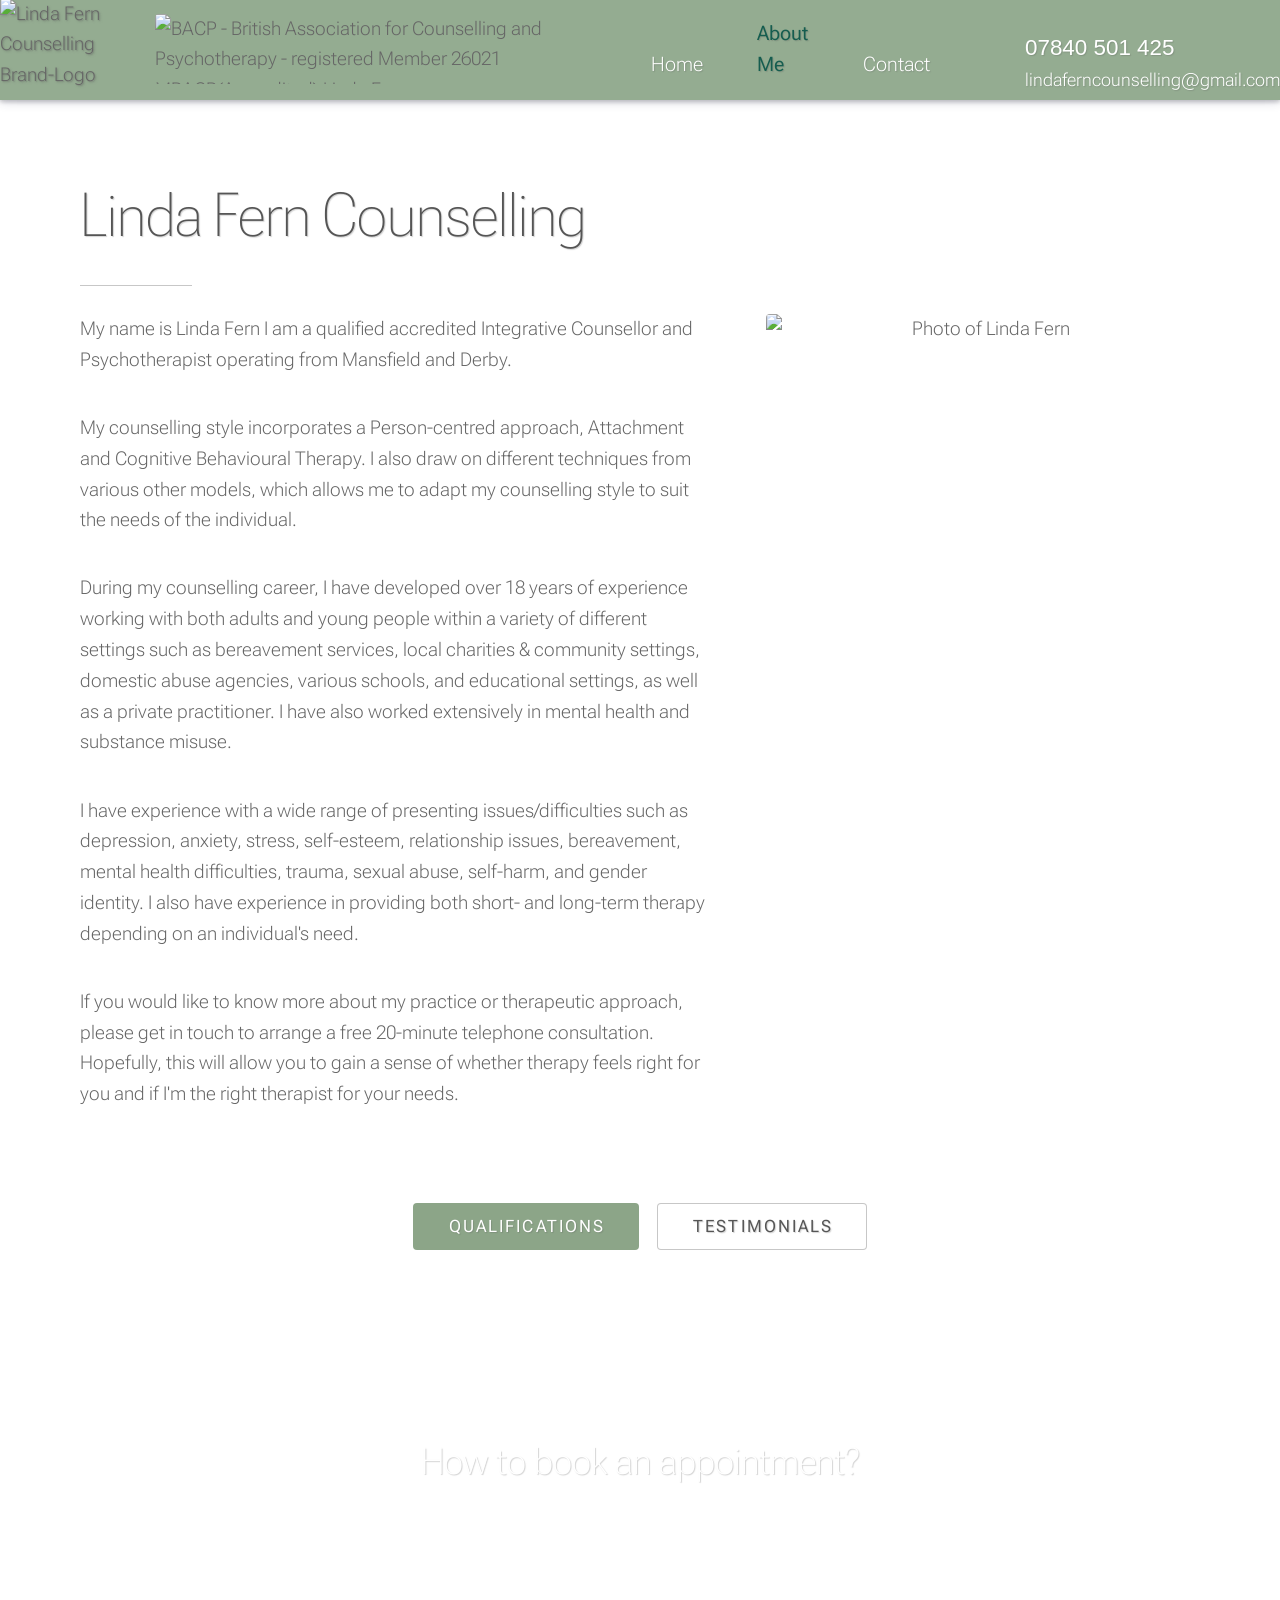
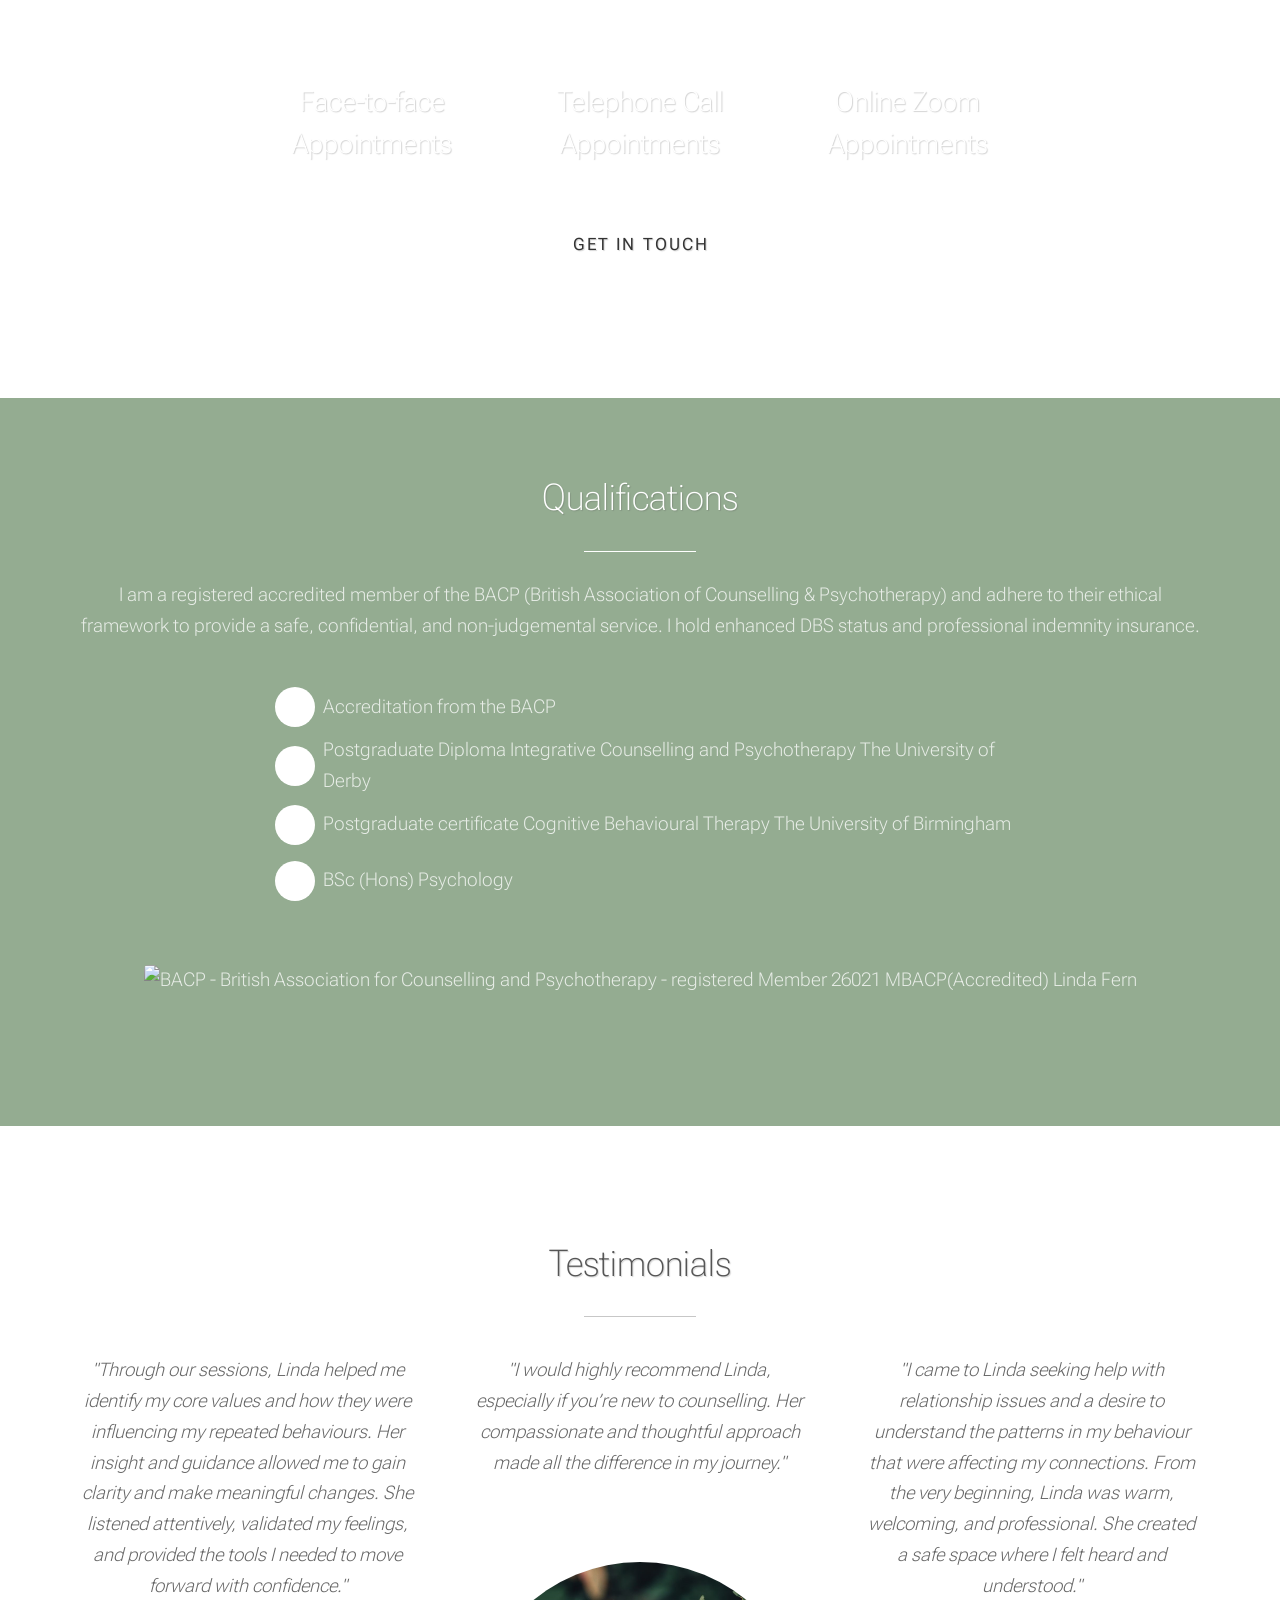
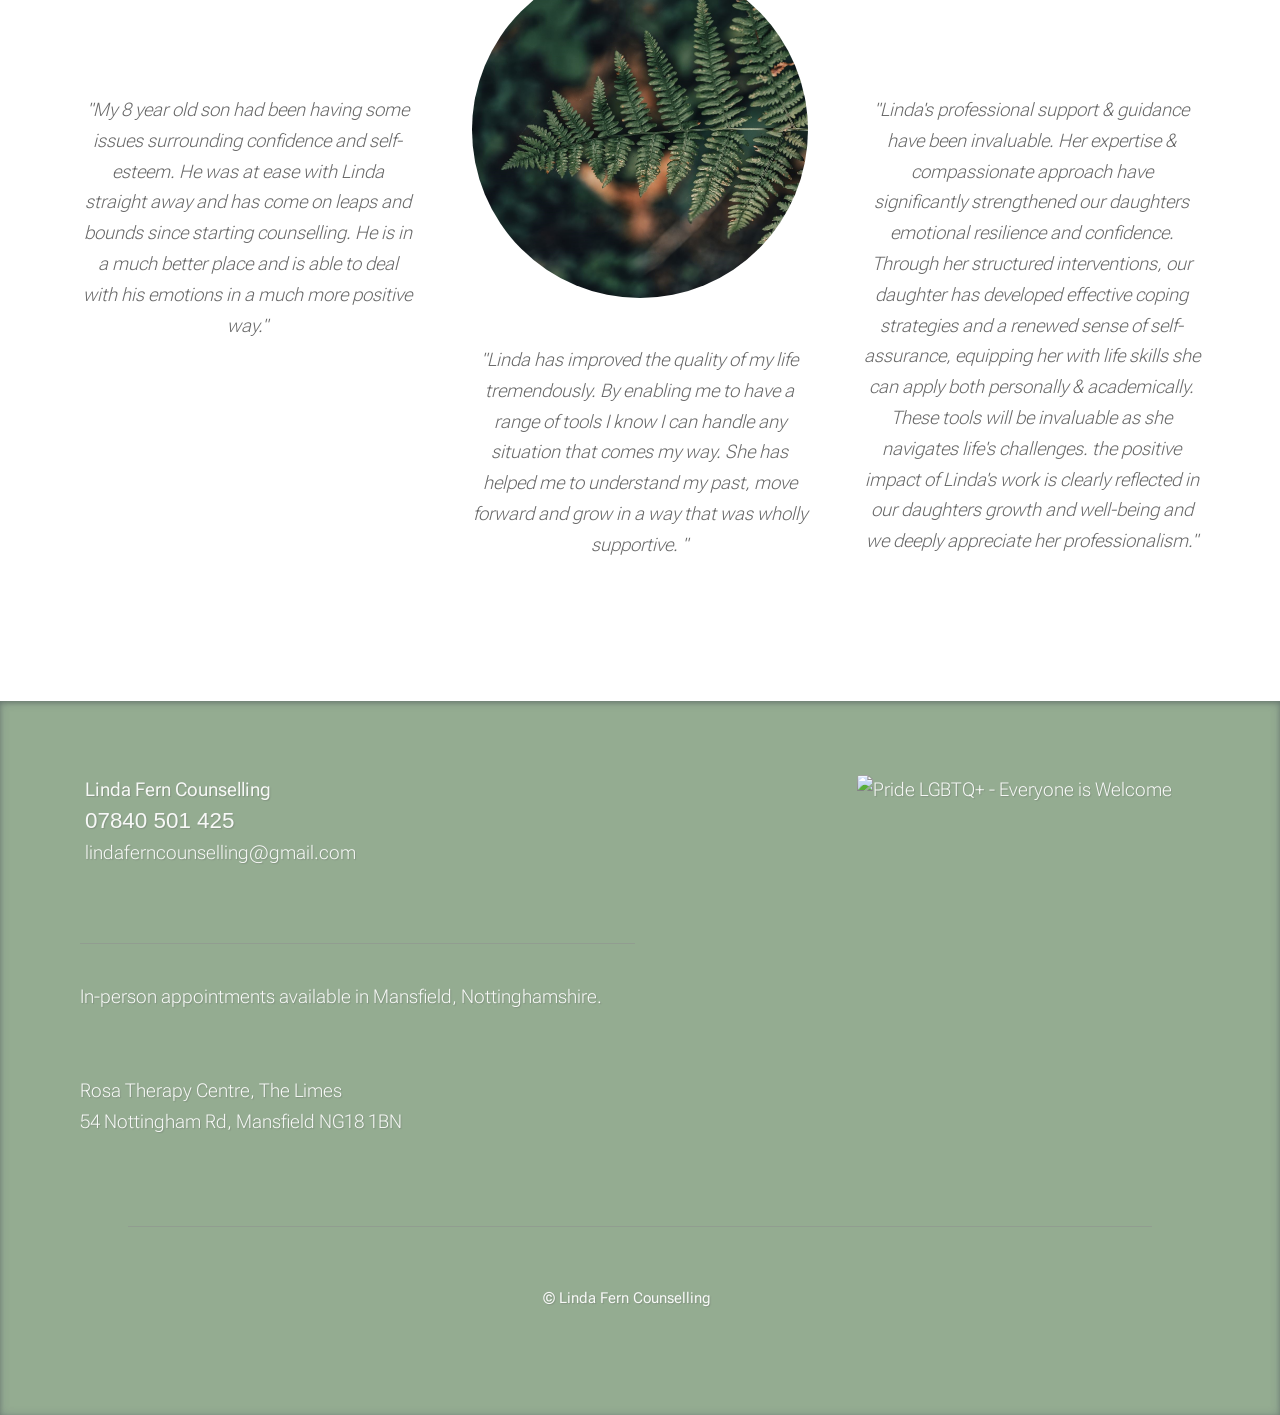
==== commit e1cb7a96: "about: added testimonials section, contact: added quote and testimonials links, index: added button " ====
--- a/about.html
+++ b/about.html
@@ -89,9 +89,9 @@
 				</div>
 				<ul class="actions special">
 					<li><a href="#six" class="button wide primary scrolly">Qualifications</a></li>
+					<li><a href="#ten" class="button wide scrolly">Testimonials</a></li>
 				</ul>	
 			</section>
-
 
 			<!-- Five -->
 
@@ -122,11 +122,11 @@
 					</ul>
 				</div>	
 			</section>
-			
+		
 
 			<!-- Six -->
 
-			<section id="six" class="main style1 special six">
+			<section id="six" class="main style2 alt special six">
 				<div class="container">
 					<header class="major">
 						<h2>Qualifications</h2>
@@ -135,25 +135,25 @@
 					<div class="container medium">
 						<div class="icon-container">								
 							<div class="icon-box">
-									<span class="icon solid style1 fa-solid fa-bookmark"></span>
+									<span class="icon solid style2 fa-solid fa-bookmark"></span>
 							</div>
 							<span>Accreditation from the BACP</span>
 						</div>
 						<div class="icon-container">								
 							<div class="icon-box">
-									<span class="icon solid style1 fa-solid fa-bookmark"></span>
+									<span class="icon solid style2 fa-solid fa-bookmark"></span>
 							</div>
 							<span>Postgraduate Diploma Integrative Counselling and Psychotherapy The University of Derby</span>
 						</div>
 						<div class="icon-container">								
 							<div class="icon-box">
-									<span class="icon solid style1 fa-solid fa-bookmark"></span>
+									<span class="icon solid style2 fa-solid fa-bookmark"></span>
 							</div>
 							<span>Postgraduate certificate Cognitive Behavioural Therapy The University of Birmingham</span>
 						</div>
 						<div class="icon-container">								
 							<div class="icon-box">
-									<span class="icon solid style1 fa-solid fa-bookmark"></span>
+									<span class="icon solid style2 fa-solid fa-bookmark"></span>
 							</div>
 							<span>BSc (Hons) Psychology</span>
 						</div>
@@ -162,7 +162,42 @@
 				</div>
 			</section>
 
-			
+		<!-- Ten -->
+			<section id="ten" class="main style1 special">
+				<div class="container">
+					<header class="major">
+						<h2>Testimonials</h2>
+					</header>
+					<div class="row gtr-150">
+						<div class="col-4 col-12-medium">							
+							<blockquote>						
+								<p>"Through our sessions, Linda helped me identify my core values and how they were influencing my repeated behaviours. Her insight and guidance allowed me to gain clarity and make meaningful changes. She listened attentively, validated my feelings, and provided the tools I needed to move forward with confidence."</p>
+							</blockquote>
+							<blockquote>						
+								<p>"My 8 year old son had been having some issues surrounding confidence and self-esteem.  He was at ease with Linda straight away and has come on leaps and bounds since starting counselling. He is in a much better place and is able to deal with his emotions in a much more positive way."</p>
+							</blockquote>
+						</div>
+						<div class="col-4 col-12-medium">
+							<blockquote>						
+								<p>"I would highly recommend Linda, especially if you’re new to counselling. Her compassionate and thoughtful approach made all the difference in my journey."</p>
+							</blockquote>
+							<span class="image rnd"><img src="images/fern3.jpg" alt="" /></span>
+							<blockquote>						
+								<p>"Linda has improved the quality of my life tremendously. By enabling me to have a range of tools I know I can handle any situation that comes my way. She has helped me to understand my past, move forward and grow in a way that was wholly supportive. "</p>
+							</blockquote>
+						</div>
+						<div class="col-4 col-12-medium">
+							<blockquote>						
+								<p>"I came to Linda seeking help with relationship issues and a desire to understand the patterns in my behaviour that were affecting my connections. From the very beginning, Linda was warm, welcoming, and professional. She created a safe space where I felt heard and understood."</p>
+							</blockquote>
+							<blockquote>						
+								<p>"Linda's professional support & guidance have been invaluable. Her expertise & compassionate approach have significantly strengthened our daughters emotional resilience and confidence. Through her structured interventions, our daughter has developed effective coping strategies and a renewed sense of self- assurance, equipping her with life skills she can apply both personally & academically. These tools will be invaluable as she navigates life's challenges. the positive impact of Linda's work is clearly reflected in our daughters growth and well-being and we deeply appreciate her professionalism."</p>
+							</blockquote>
+						</div>
+					</div>
+				</div>
+			</section>
+	
 
 		<!-- Footer -->
 		<section id="footer">				
--- a/assets/css/main.css
+++ b/assets/css/main.css
@@ -221,11 +221,10 @@
 
 	
 
-	blockquote {
-		border-left: solid 4px rgba(144, 144, 144, 0.5);
+	blockquote {		
 		font-style: italic;
 		margin: 0 0 2em 0;
-		padding: 0.5em 0 0.5em 2em;
+		padding: 0.5em 0 0.5em 0;
 	}
 
 	code {
@@ -666,7 +665,7 @@
 	font-weight: 300;
 }
 
-#four, #seven, #ten {
+#four, #seven {
 	margin-top: 50px;
 }
 
@@ -2977,6 +2976,18 @@
 
 			.image.fit img {
 				width: 100%;
+			}
+
+		.image.rnd {
+			display: block;
+			margin: 0 0 2em 0;
+			width: 100%;			
+		}	
+
+			.image.rnd img {
+				width: 100%;
+				margin-inline: auto;
+				border-radius: 50%;
 			}
 
 		.image.logo-icon {
@@ -3458,14 +3469,22 @@
 		.main.style1 {
 			background: #fff;
 		}
-		
-
+
+		#ten.main.style1 {
+			padding: 6em 0 0 0;
+		}
+	
 		.main.style2 {
 			background-color: #333;
 			color: rgba(255, 255, 255, 0.774);
 			background-attachment: fixed,							fixed;
-			background-image: url("images/overlay1.png"), url("../../images/header.jpg");
+			background-image: linear-gradient(0deg, rgba(55, 87, 79, 0.3), rgba(40, 59, 51, 0.815)), url("../../images/header2.jpg");
 			background-size: auto,							cover;
+		}
+
+		.main.style2.alt {
+			background: #94ac91;
+			background-image: none;
 		}
 
 			.main.style2 a {
@@ -3554,7 +3573,7 @@
 		}
 
 		#nine.main {
-			padding-top: 1em;
+			padding-top: 2em;
 		}
 		
 	.icon-box {
@@ -3583,6 +3602,14 @@
 	.icon-box:hover {
 		background-color: #7e9a79;
 	}
+
+	.main.style2.alt .icon-box {
+				background-color: #ffffff;
+			}
+
+	.main.style2.alt .icon-box:hover {
+		background-color: #ffffff93;
+	}
 	
 	.icon-container {
 		display: -moz-flex;
@@ -4234,6 +4261,17 @@
 
 	@media screen and (max-width: 980px) {
 
+		/* Image */
+		.image.rnd img {
+				width: 60%;
+			}
+		
+		/* Blockquote */
+		blockquote {
+			max-width: 70%;
+			margin-inline: auto;
+		}	
+
 		/* List */
 
 			ul.major-icons li {
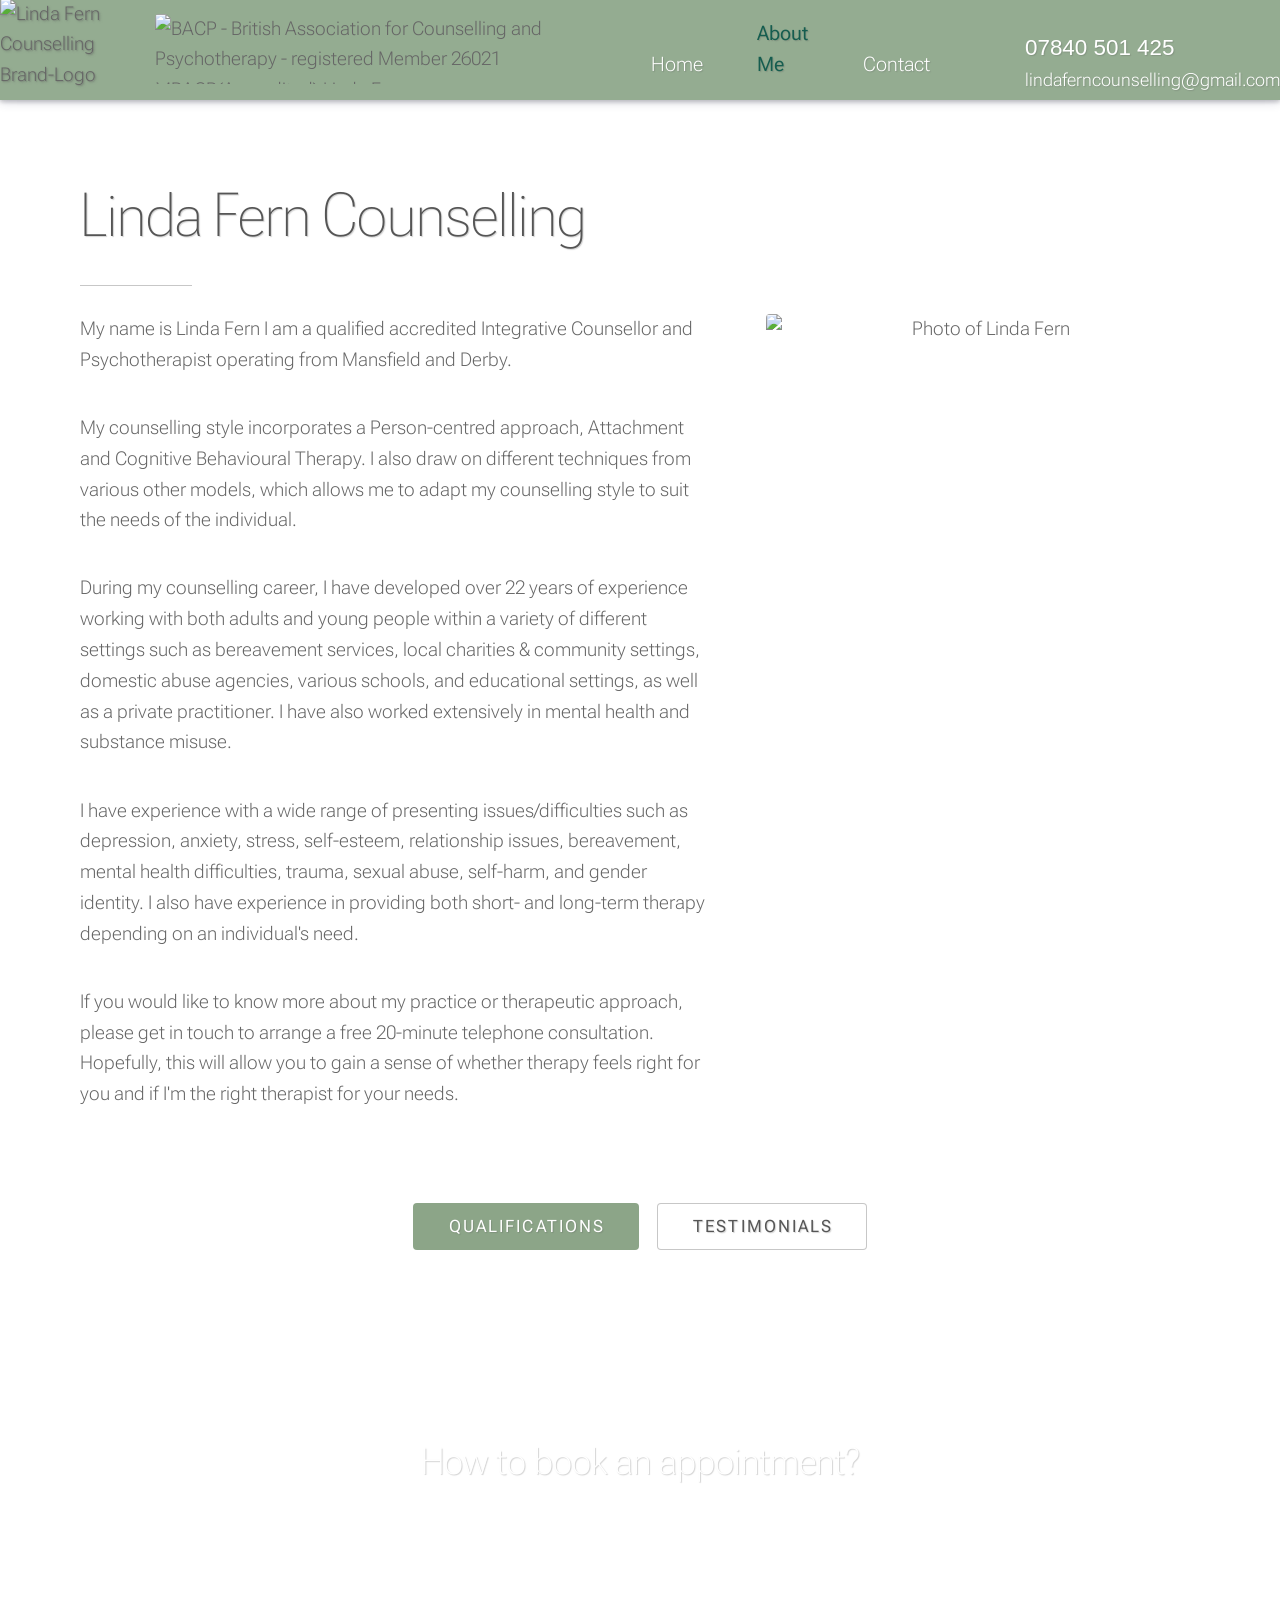
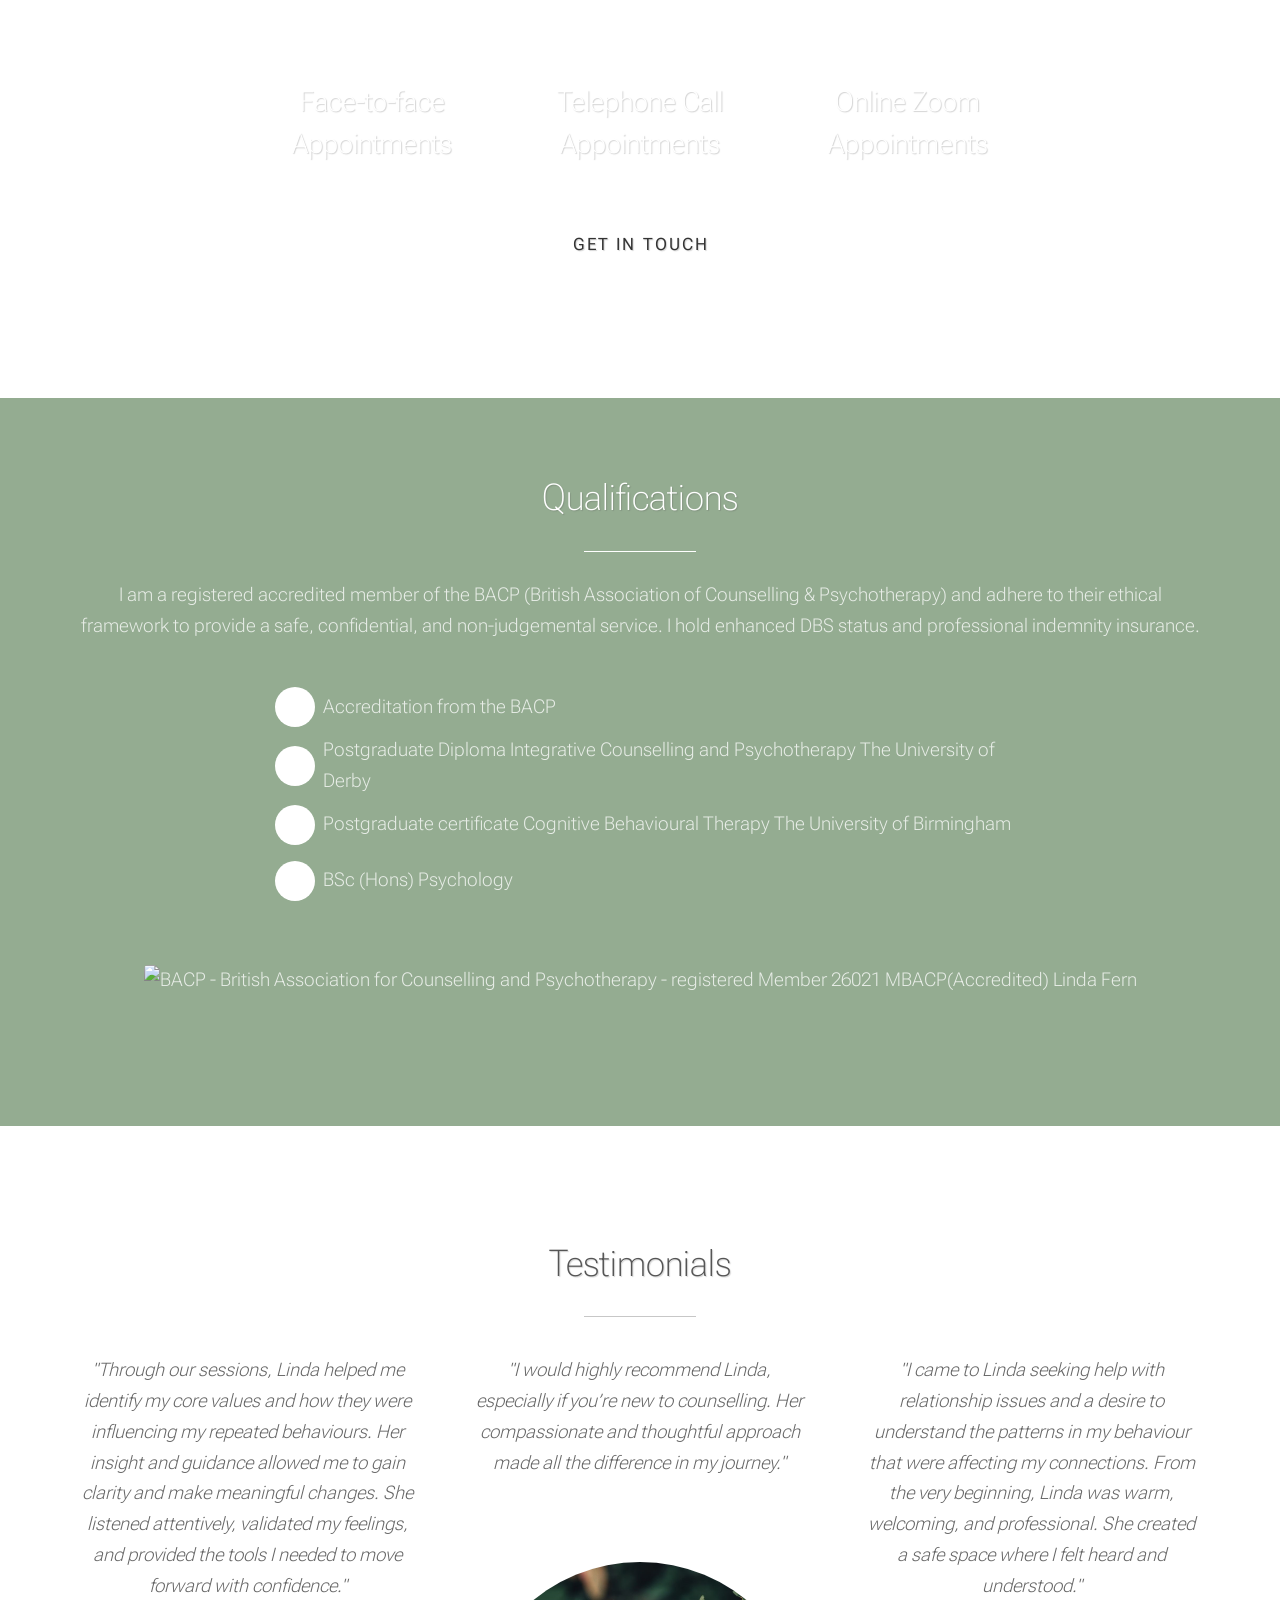
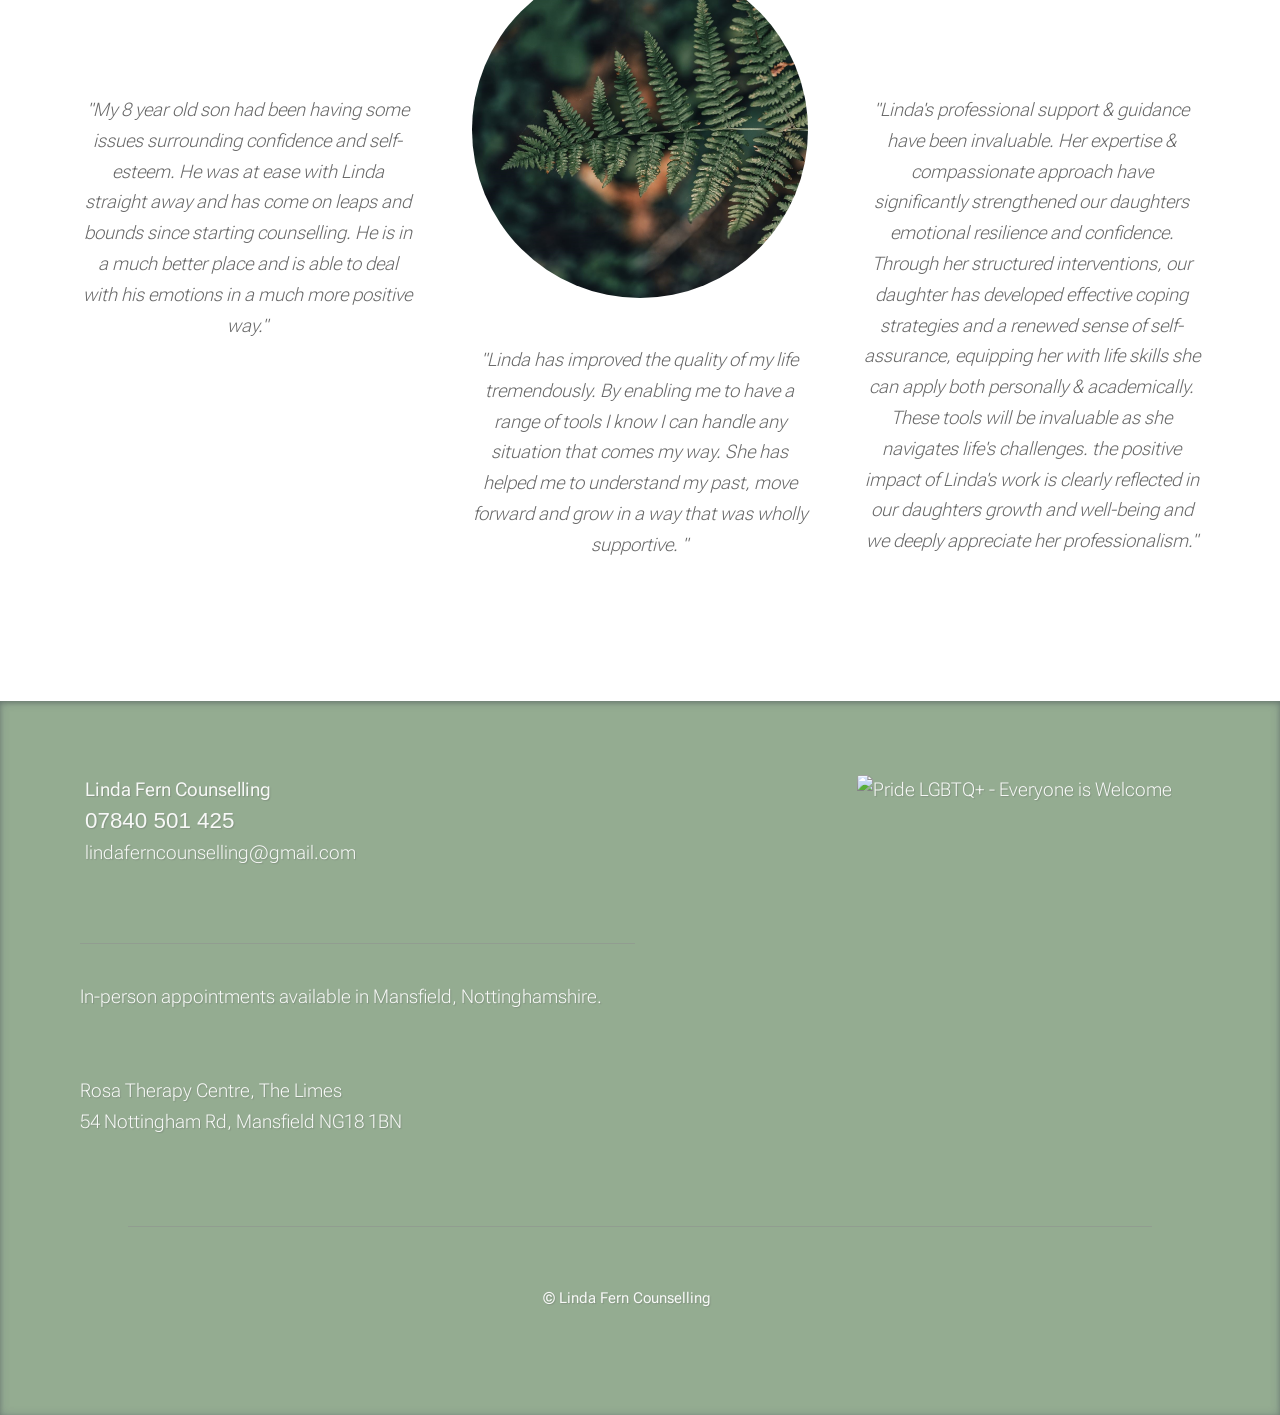
==== commit 2c78aca3: "added seo schema data" ====
--- a/about.html
+++ b/about.html
@@ -12,30 +12,50 @@
 		<noscript><link rel="stylesheet" href="assets/css/noscript.css" /></noscript>
 		<script type="application/ld+json">
 			{
-			  "@context": "http://schema.org",
-			  "@type": "Person",
-			  "name": "Linda Fern",
-			  "jobTitle": "Accredited Integrative Counsellor and Psychotherapist",
-			  "url": "https://lindaferncounselling.co.uk/",
-			  "description": "Linda Fern is an accredited Integrative Counsellor and Psychotherapist with over 18 years of experience. Specialising in Person-centred, Attachment, and Cognitive Behavioural Therapy.",
-			  "image": "https://lindaferncounselling.co.uk/images/headshot.jpg",
-			  "address": [
-				{
-				  "@type": "PostalAddress",
-				  "streetAddress": "Rosa Therapy Centre, The Limes 54 Nottingham Rd",
-				  "addressLocality": "Mansfield",
-				  "addressRegion": "Nottinghamshire",
-				  "postalCode": "NG18 1BN"
-				},
-			  ],
-			  "contactPoint": {
-				"@type": "ContactPoint",
-				"telephone": "+44 7840 501425",
-				"email": "lindaferncounselling@gmail.com",
-				"contactType": "Professional"
-			  }
+			  "@context": "https://schema.org",
+			  "@graph": [
+			    {
+			      "@type": "AboutPage",
+			      "@id": "https://lindaferncounselling.co.uk/about/#webpage",
+			      "url": "https://lindaferncounselling.co.uk/about/",
+			      "name": "About Linda Fern | Counsellor",
+			      "description": "Learn more about Linda Fern, her counselling experience, professional background and approach to counselling.",
+			      "isPartOf": {
+			        "@id": "https://lindaferncounselling.co.uk/#website"
+			      },
+			      "about": {
+			        "@id": "https://lindaferncounselling.co.uk/#linda"
+			      },
+			      "mainEntity": {
+			        "@id": "https://lindaferncounselling.co.uk/#linda"
+			      }
+			    },
+			    {
+			      "@type": "Person",
+			      "@id": "https://lindaferncounselling.co.uk/#linda",
+			      "name": "Linda Fern",
+			      "jobTitle": "Accredited Counsellor",
+			      "description": "Linda Fern is an accredited counsellor with over 22 years of experience, offering personalised counselling in Mansfield, Nottingham and Derby.",
+			      "url": "https://lindaferncounselling.co.uk/about/",
+			      "worksFor": {
+			        "@id": "https://lindaferncounselling.co.uk/#business"
+			      },
+			      "knowsAbout": [
+			        "Counselling",
+			        "Mental health",
+			        "Depression",
+					"Trauma",
+					"Gender Identity",
+					"Anxiety",
+					"Sexual Abuse",
+					"Self-Esteem & Confidence",
+					"Bereavement",
+					"Self-Harm",
+			      ]
+			    }
+			  ]
 			}
-			</script>
+		</script>
 	</head>
 	<body class="is-preload">
 
@@ -78,7 +98,7 @@
 						<div class="col-7 col-12-medium">
 							<p>My name is Linda Fern I am a qualified accredited Integrative Counsellor and Psychotherapist operating from Mansfield and Derby. </p>
 							<p>My counselling style incorporates a Person-centred approach, Attachment and Cognitive Behavioural Therapy. I also draw on different techniques from various other models, which allows me to adapt my counselling style to suit the needs of the individual.</p>							
-							<p>During my counselling career, I have developed over 18 years of experience working with both adults and young people within a variety of different settings such as bereavement services, local charities & community settings, domestic abuse agencies, various schools, and educational settings, as well as a private practitioner.  I have also worked extensively in mental health and substance misuse.</p>
+							<p>During my counselling career, I have developed over 22 years of experience working with both adults and young people within a variety of different settings such as bereavement services, local charities & community settings, domestic abuse agencies, various schools, and educational settings, as well as a private practitioner.  I have also worked extensively in mental health and substance misuse.</p>
 							<p>I have experience with a wide range of presenting issues/difficulties such as depression, anxiety, stress, self-esteem, relationship issues, bereavement, mental health difficulties, trauma, sexual abuse, self-harm, and gender identity. I also have experience in providing both short- and long-term therapy depending on an individual's need. </p>
 							<p>If you would like to know more about my practice or therapeutic approach, please get in touch to arrange a free 20-minute telephone consultation. Hopefully, this will allow you to gain a sense of whether therapy feels right for you and if I'm the right therapist for your needs.</p></p>
 						</div>
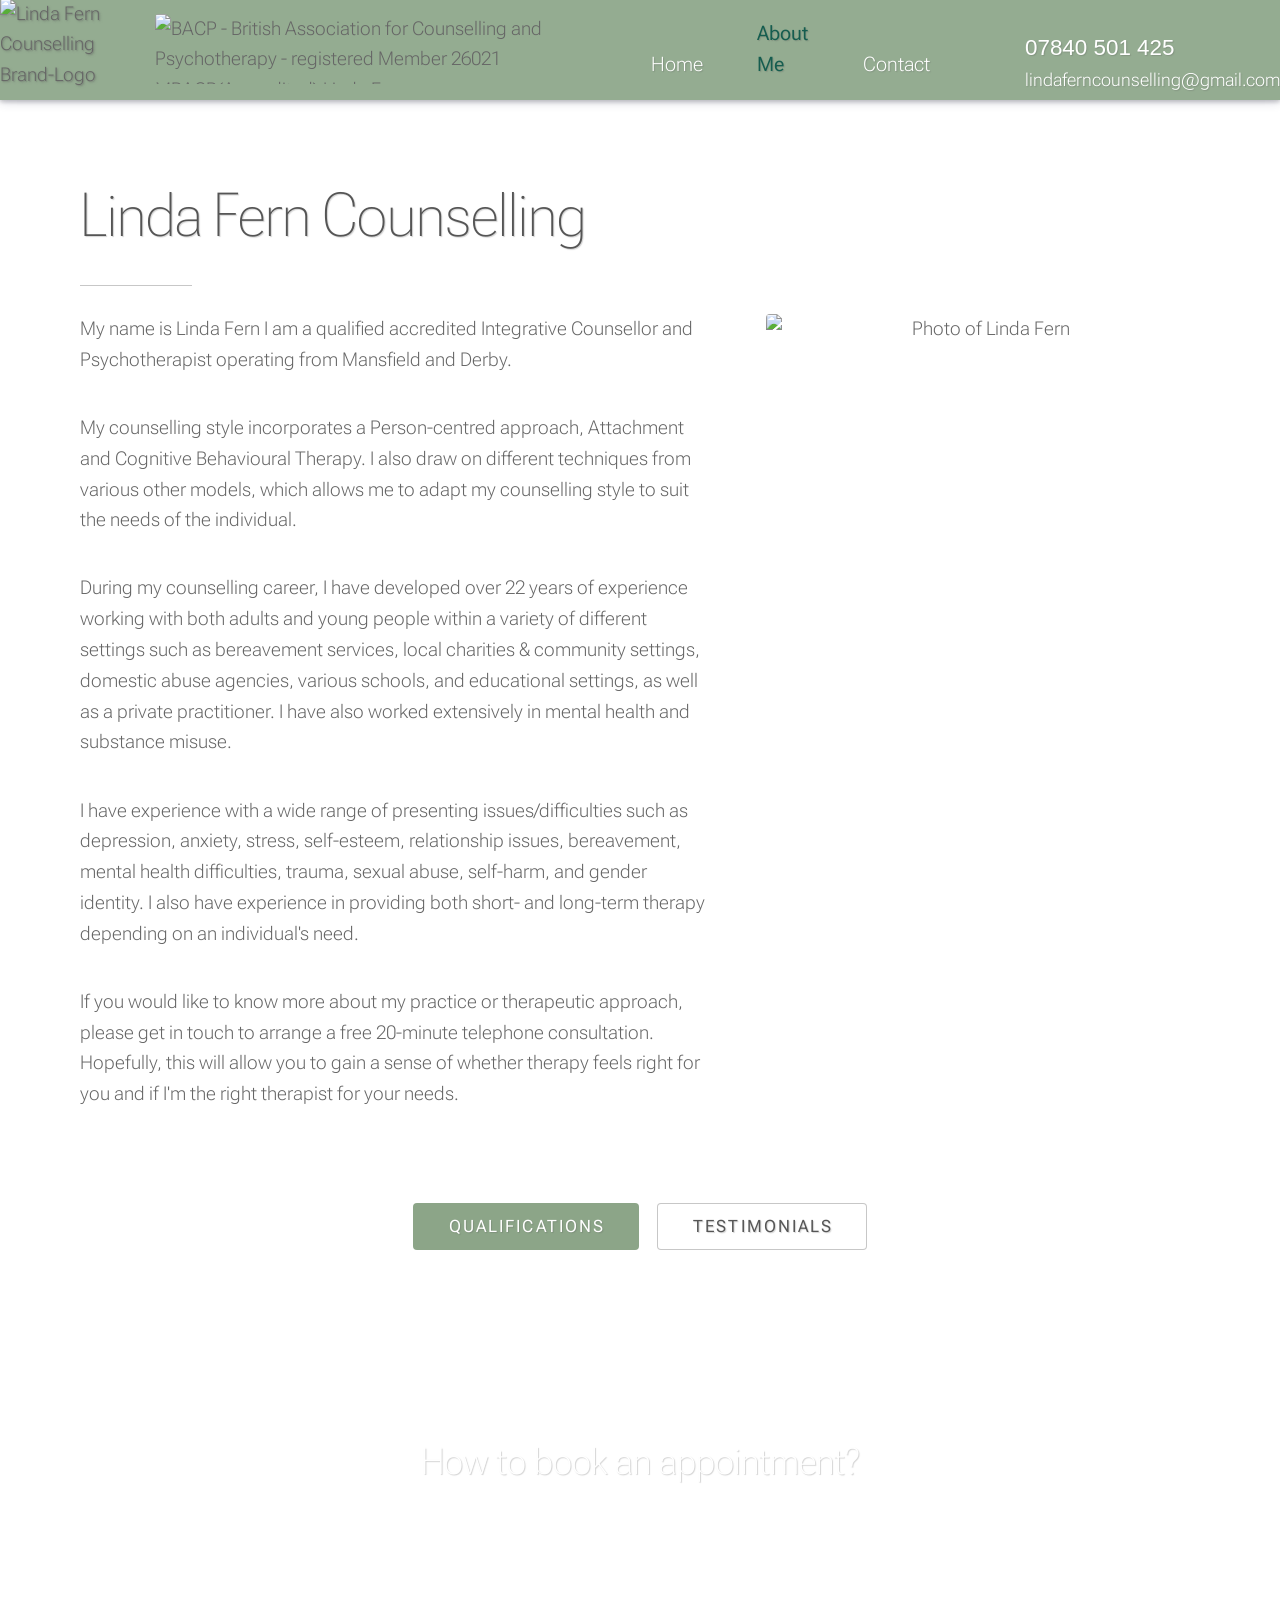
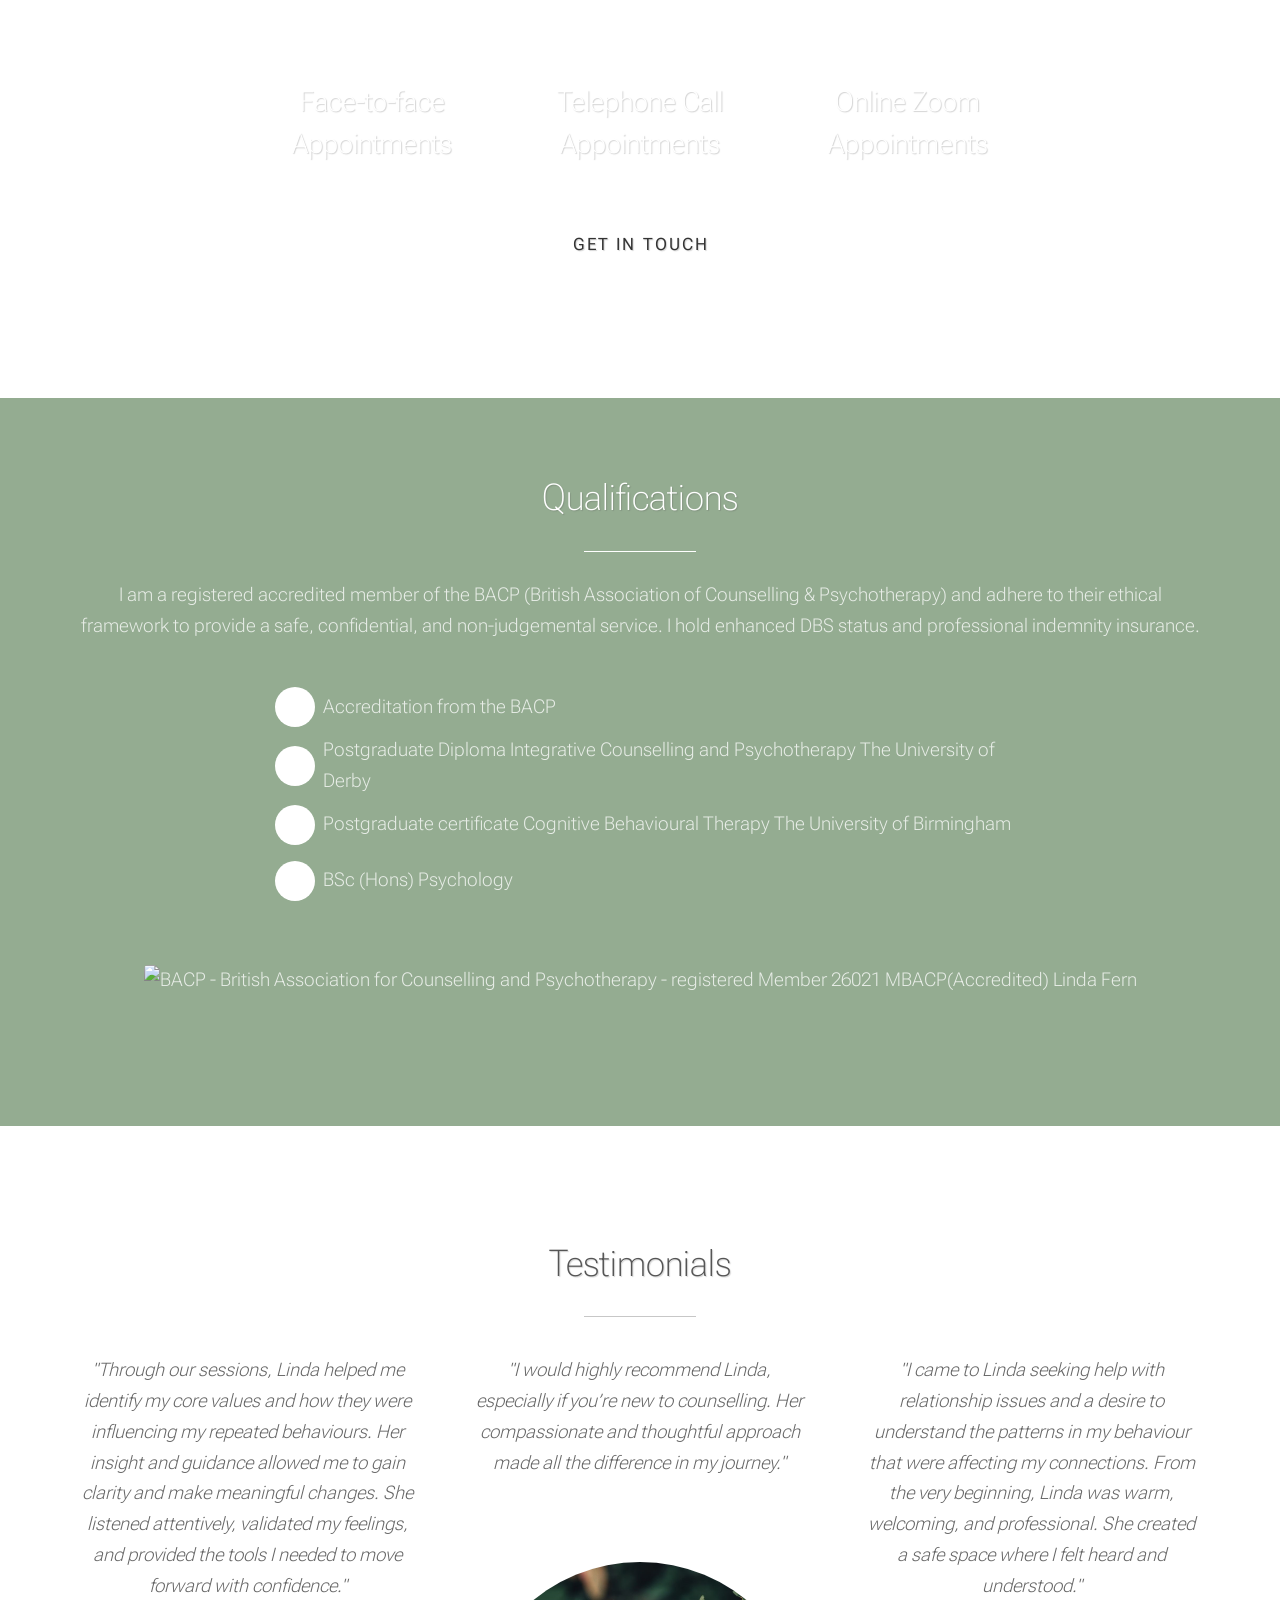
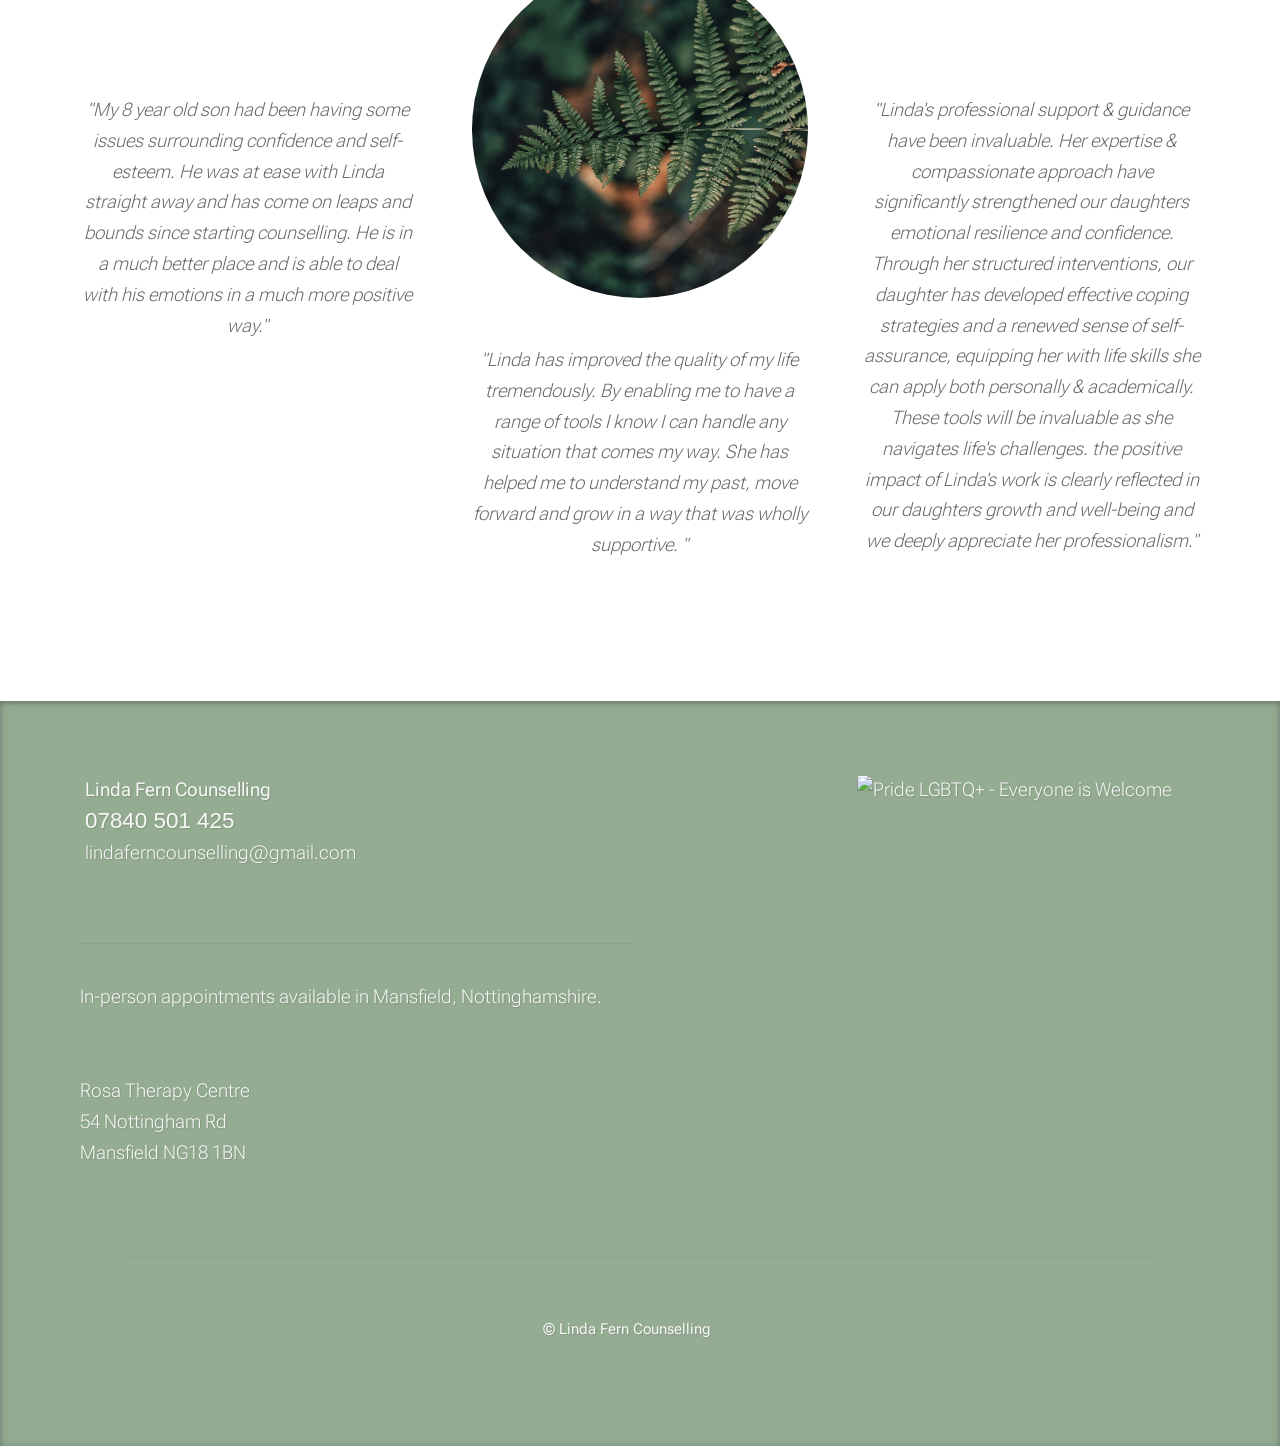
==== commit cbd8e1b5: "fixed address, updated thankyou page" ====
--- a/about.html
+++ b/about.html
@@ -245,7 +245,7 @@
 									<a href="contact.html#eight">
 										<span class="fa-solid fa-location-dot"></span>
 										<br>
-										<span>Rosa Therapy Centre, The Limes <br> 54 Nottingham Rd, Mansfield NG18 1BN</span>
+										<span>Rosa Therapy Centre <br> 54 Nottingham Rd <br> Mansfield NG18 1BN</span>
 									</a>
 								</li>
 							</ul>
@@ -256,9 +256,9 @@
 					<span class="image"><img class="logo-special" src="images/lgbtq.png" height="180" alt="Pride LGBTQ+ - Everyone is Welcome"></span>
 				</div>
 			</div>			
-			<hr>
+				<hr>
 			<div class="copyright">
-				<p class="author">&copy; <span id="copyrightYear"></span> Linda Fern Counselling</p>
+					<p class="author">&copy; <span id="copyrightYear"></span> Linda Fern Counselling</p>
 			</div>	
 		</section>
 
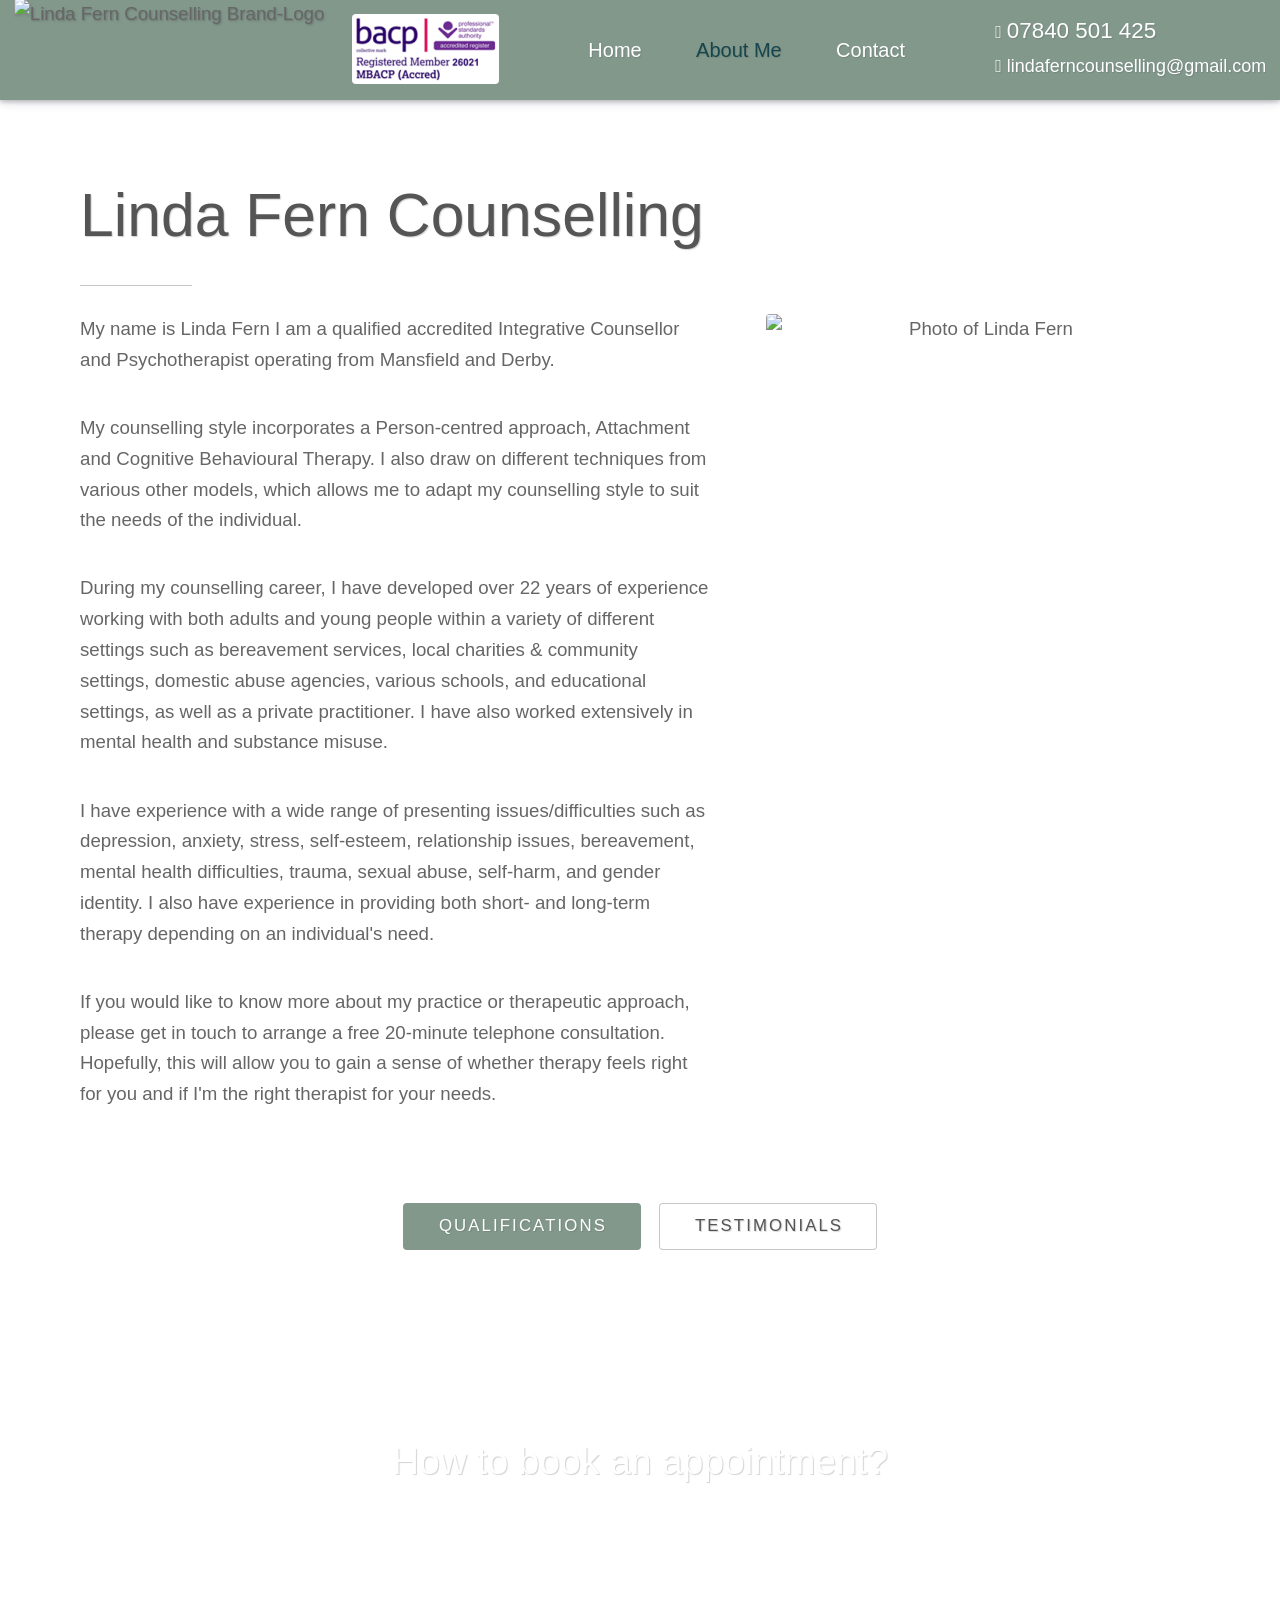
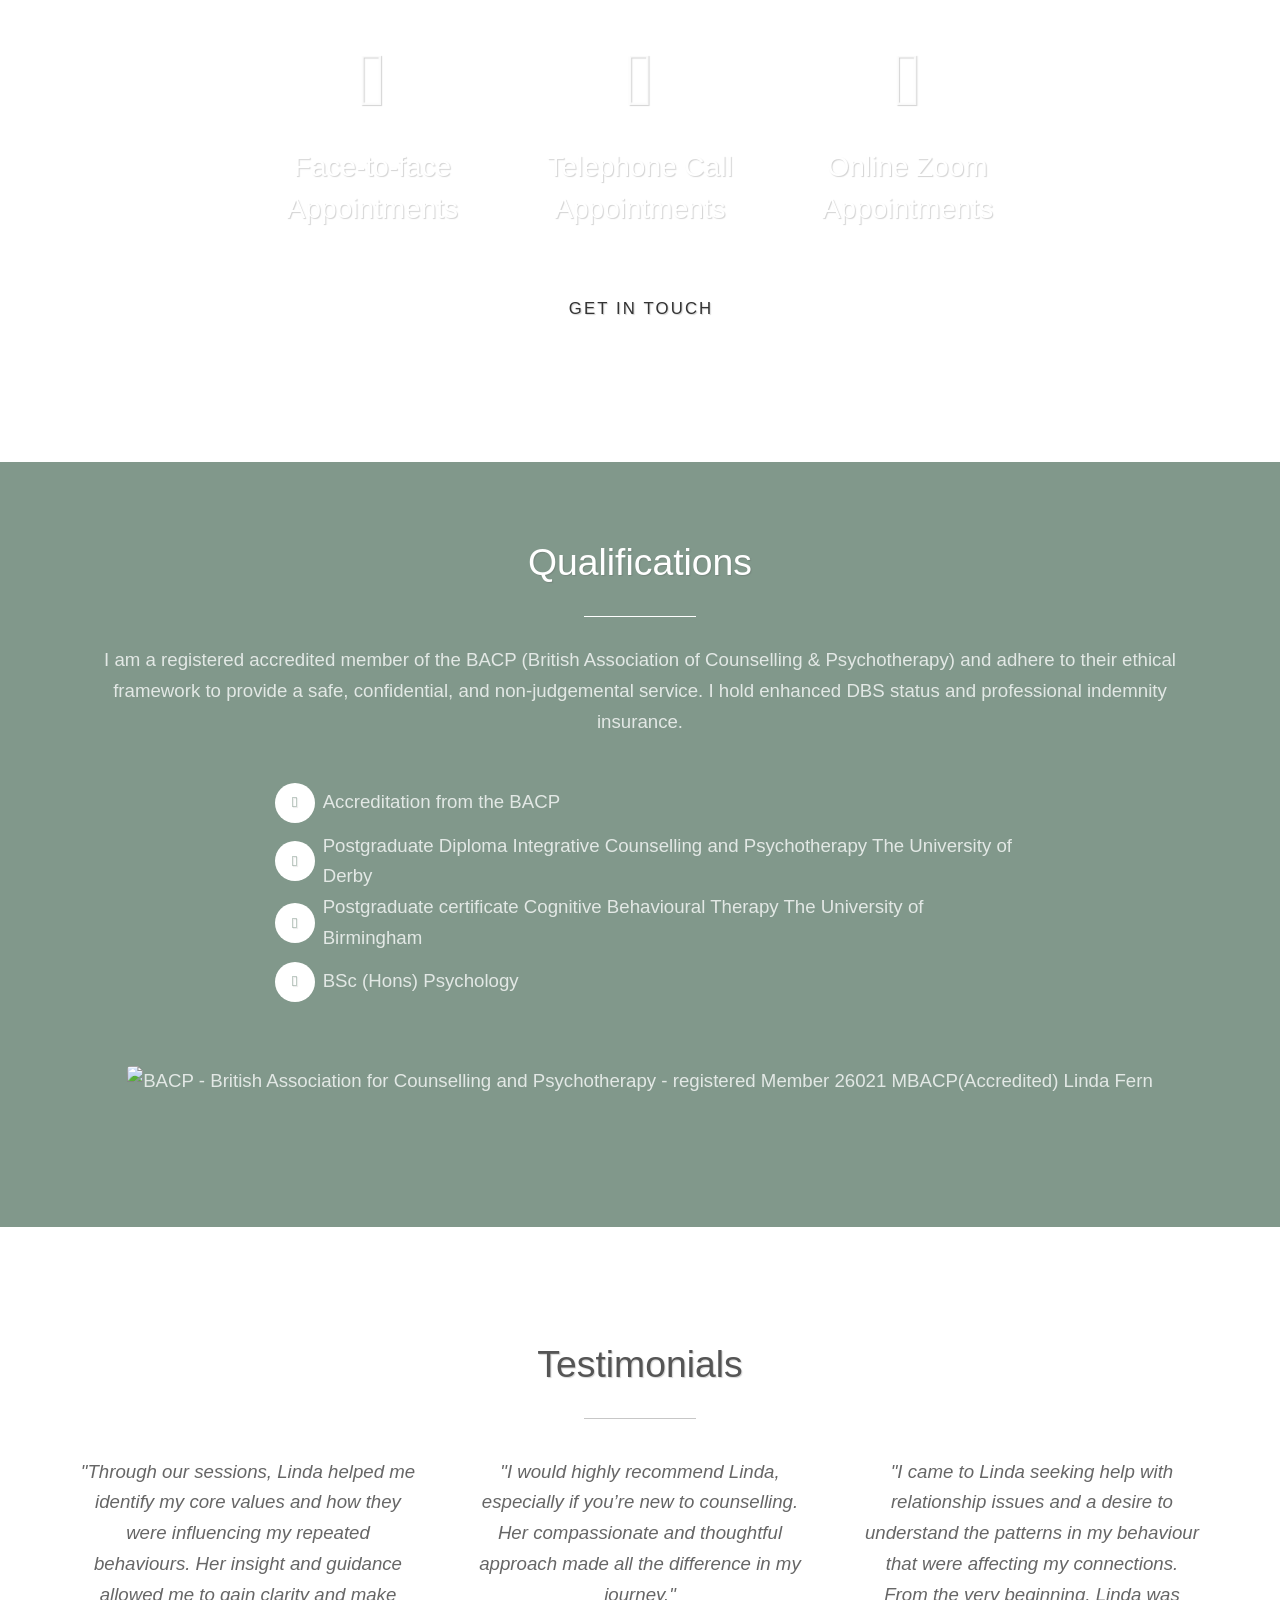
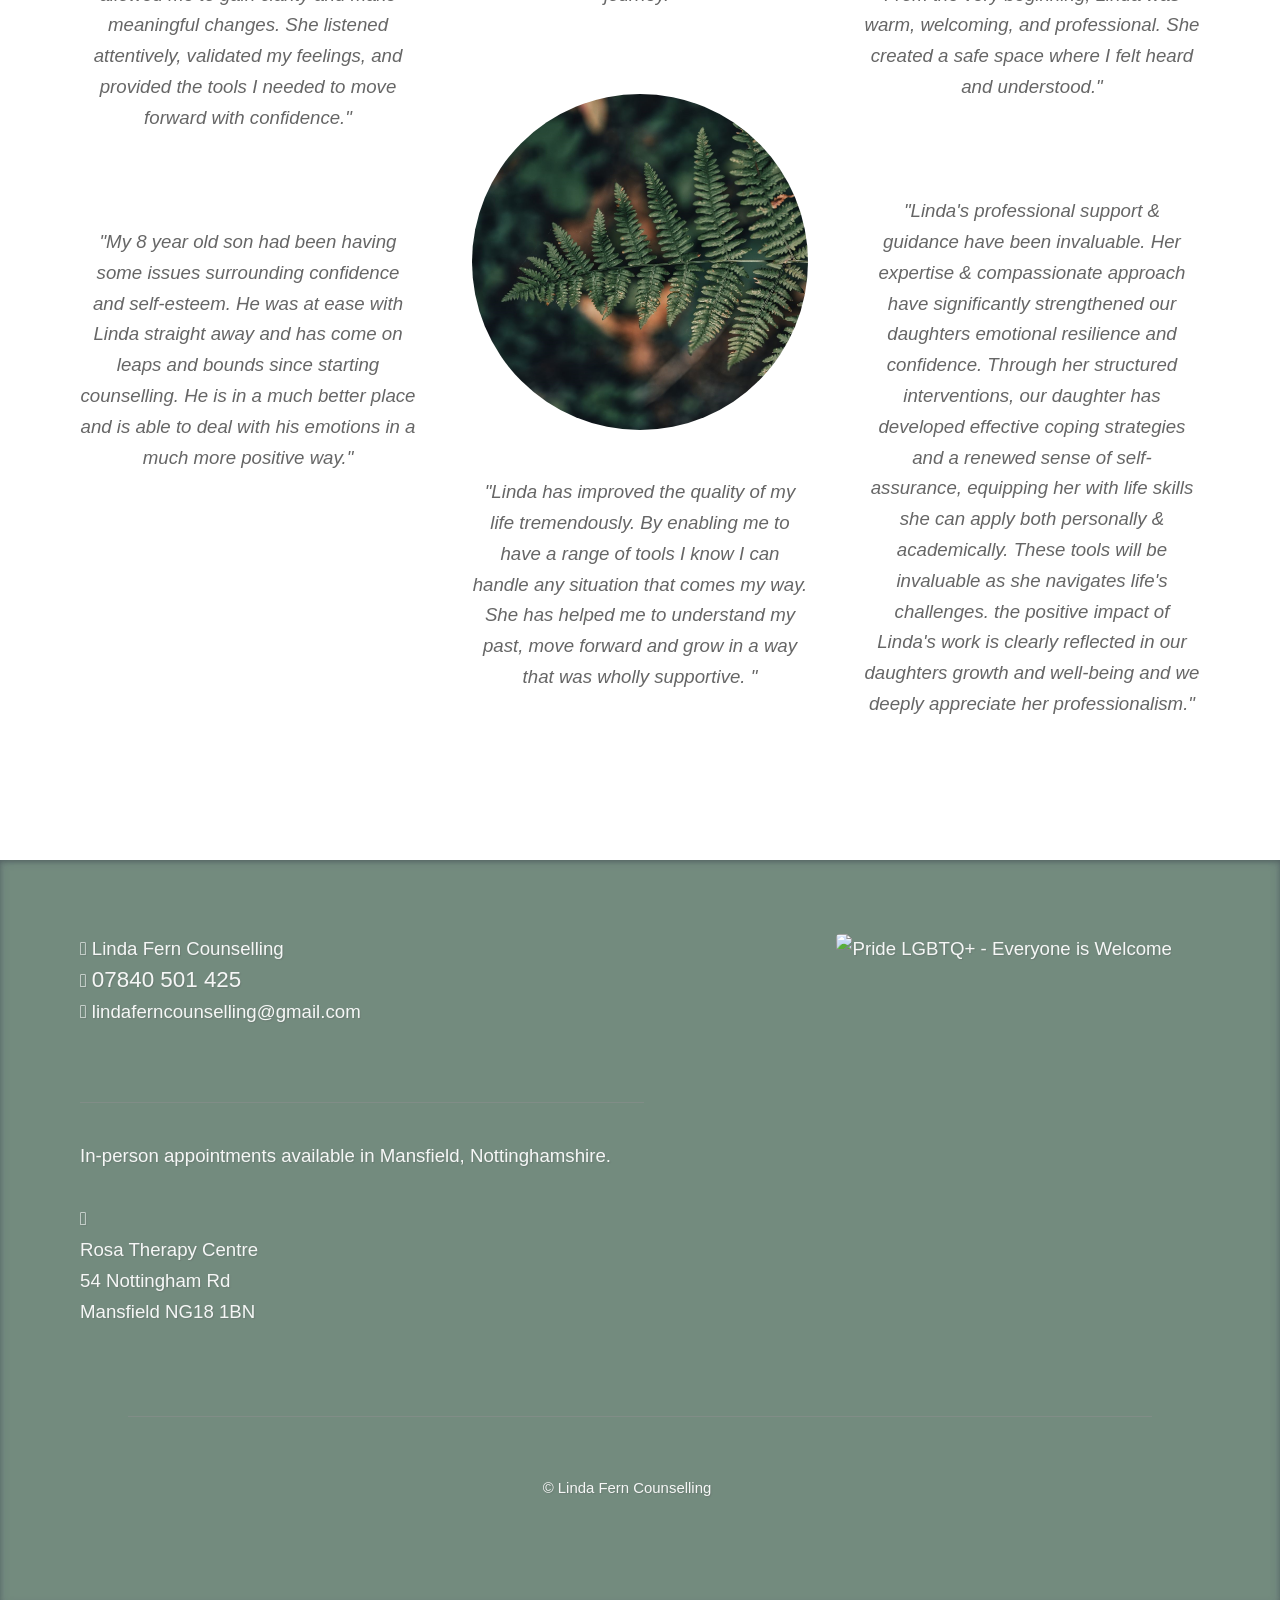
==== commit 25dcd472: "fix fontawesome render issue" ====
--- a/about.html
+++ b/about.html
@@ -65,7 +65,7 @@
 					<div class="wrapper">
 						<a href="index.html"><img class="image nav-logo" src="images/lf-nav-logo.png" height="100" alt="Linda Fern Counselling Brand-Logo"></a>
 						<div class="logo-special wrapper">
-							<img class="image bacp-logo" src="images/bacp-logo-s.png" height="70" alt="BACP - British Association for Counselling and Psychotherapy - registered Member 26021 MBACP(Accredited) Linda Fern">						
+							<img class="image bacp-logo" src="images/bacp-logo-sm.png" height="70" alt="BACP - British Association for Counselling and Psychotherapy - registered Member 26021 MBACP(Accredited) Linda Fern">						
 						</div>							
 					</div>				
 					<div class="wrapper">
@@ -89,7 +89,7 @@
 		
 		<!-- Four -->
 
-			<section id="four" class="main style1">				
+			<section id="four" role="main" class="main style1">				
 				<div class="container">
 					<header class="major">
 						<h1>Linda Fern Counselling</h1>												
